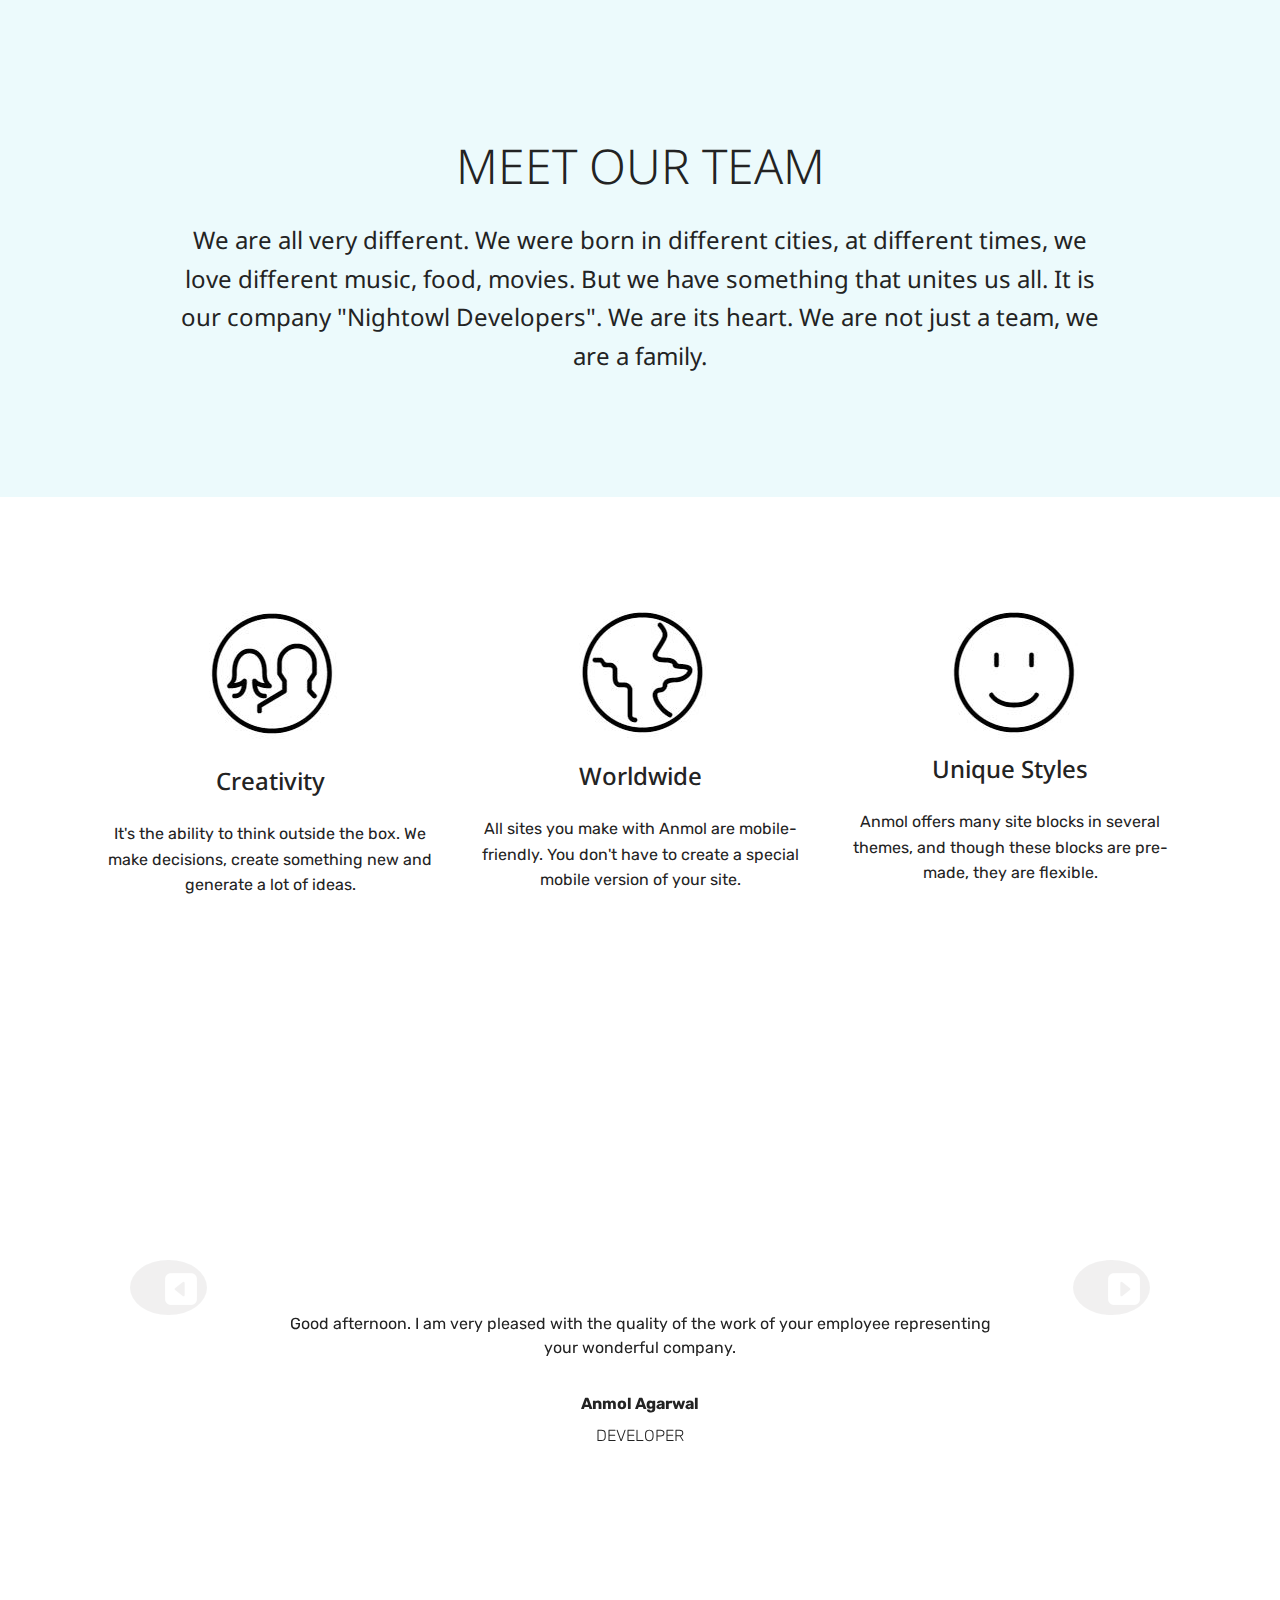
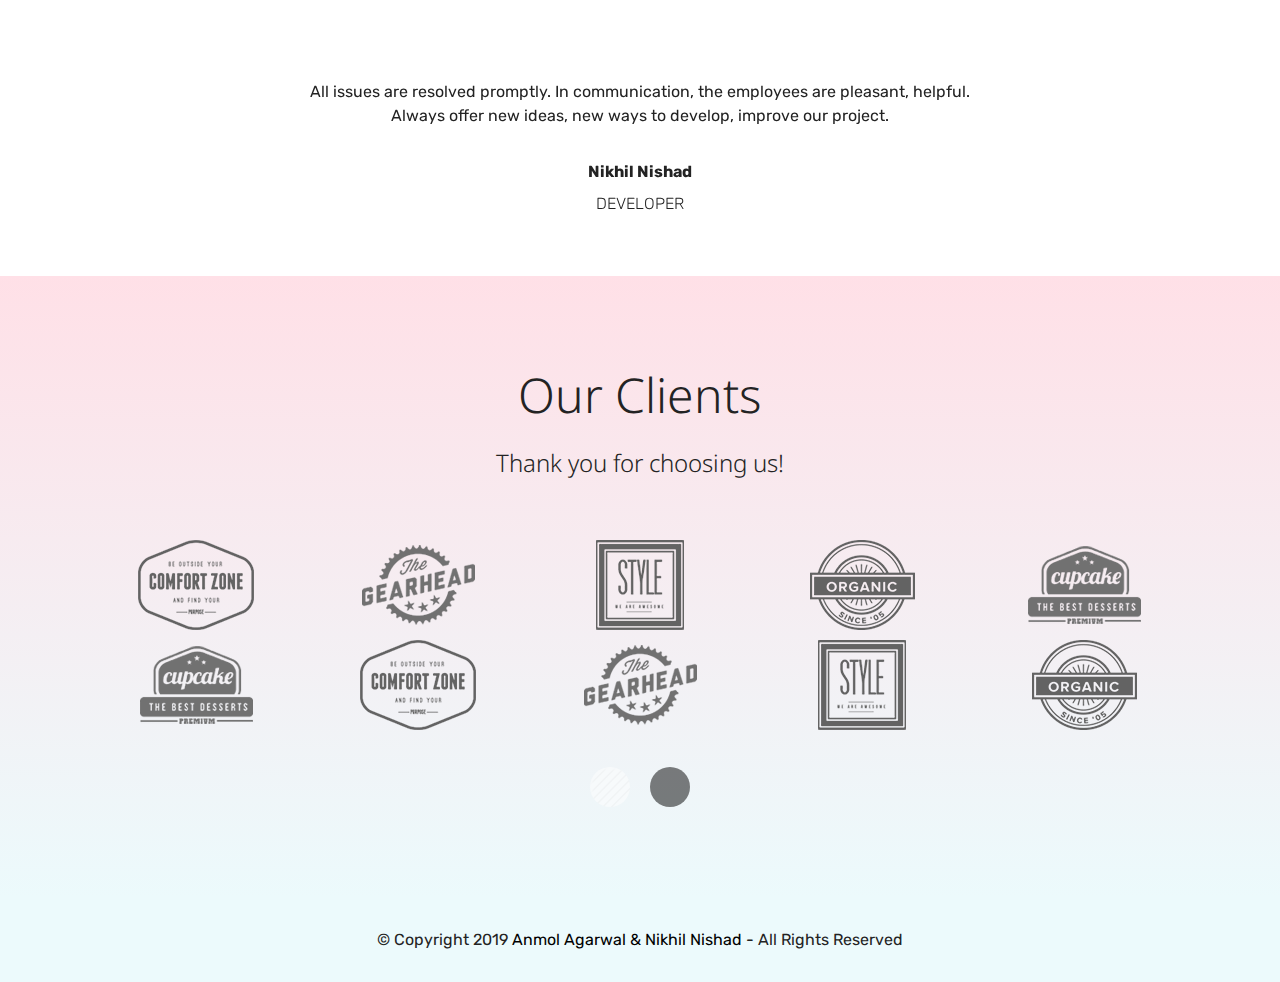
==== index.html @ d2568eeb "Rename Team.html to index.html" ====
<!DOCTYPE html>
<!-- saved from url=(0063)https://Anmol.com/bootstrap-template/about-us-page-template/ -->
<html class="desktop mbr-site-loaded gr__Anmol_com"><head><meta http-equiv="Content-Type" content="text/html; charset=UTF-8">
  <!-- Site made with Anmol Website Builder v4.3.5, https://Anmol.com -->
  
  <meta http-equiv="X-UA-Compatible" content="IE=edge">
  <meta name="generator" content="Anmol v4.3.5, Anmol.com">
  <meta name="viewport" content="width=device-width, initial-scale=1">
  <link rel="shortcut icon" href="https://mobirise.com/bootstrap-template/about-us-page-template/assets/images/logo2.png" type="image/x-icon">
  <meta name="description" content="Latest Bootstrap HTML5 About Us Page Template - Free Download">
  <title>About Us</title>
  <link rel="stylesheet" href="https://fineanmol.github.io/AboutDeveloper/Team/mobirise-icons.css">
  <link rel="stylesheet" href="https://fineanmol.github.io/AboutDeveloper/Team/tether.min.css">
  <link rel="stylesheet" href="https://fineanmol.github.io/AboutDeveloper/Team/bootstrap.min.css">
  <link rel="stylesheet" href="https://fineanmol.github.io/AboutDeveloper/Team/bootstrap-grid.min.css">
  <link rel="stylesheet" href="https://fineanmol.github.io/AboutDeveloper/Team/bootstrap-reboot.min.css">
  <link rel="stylesheet" href="https://fineanmol.github.io/AboutDeveloper/Team/style.css">
  <link rel="stylesheet" href="https://fineanmol.github.io/AboutDeveloper/Team/style(1).css">
  <link rel="stylesheet" href="https://fineanmol.github.io/AboutDeveloper/Team/mbr-additional.css" type="text/css">
  
  
  
</head>
<body data-gr-c-s-loaded="true"><section id="top-1" class="engine"> Anmol v4.3.5</section>




<section class="header1 cid-qyvisAZ1Bw" id="header1-7" data-rv-view="758">

    

    

    <div class="container">
        <div class="row justify-content-md-center">
            <div class="mbr-white col-md-10">
                
                <h3 class="mbr-section-subtitle align-center mbr-light pb-3 mbr-fonts-style display-2">MEET OUR TEAM</h3>
                <p class="mbr-text align-center pb-3 mbr-fonts-style display-5">
                    We are all very different. We were born in different cities, at different times, we love different music, food, movies. But we have something that unites us all. It is our company "Nightowl Developers". We are its heart. We are not just a team, we are a family.
                </p>
               
            </div>
        </div>
    </div>

</section>



<section class="features1 cid-qyvcAqZyNq" id="features1-1" data-rv-view="764">
    
    

    
    <div class="container">
        <div class="media-container-row">

            <div class="card p-3 col-12 col-md-6 col-lg-4">
               <!-- <div class="card-img pb-3">
                    
                    <span class="mbr-iconfont mbri-users" style="color: rgb(0, 0, 0);" media-simple="true"></span>
                </div>-->
                <div class="card-box"><center>
                    <img src="https://fineanmol.github.io/AboutDeveloper/Team/creativity.JPG" ></center>
                    <h4 class="card-title py-3 mbr-fonts-style display-5">
                        Creativity</h4>
                    <p class="mbr-text mbr-fonts-style display-7">
                        It's the ability to think outside the box. We make decisions, create something new and generate a lot of ideas.
                    </p>
                </div>
            </div>

            <div class="card p-3 col-12 col-md-6 col-lg-4">
                <!--<div class="card-img pb-3">
                    <span class="mbr-iconfont mbri-globe" style="color: rgb(0, 0, 0);" media-simple="true"></span>
                </div>-->
                <div class="card-box">
                     <img src="https://fineanmol.github.io/AboutDeveloper/Team/worldwide.JPG"  style="margin-left: 20%"></center>
                    <h4 class="card-title py-3 mbr-fonts-style display-5">
                        Worldwide</h4>
                    <p class="mbr-text mbr-fonts-style display-7">
                        All sites you make with Anmol are mobile-friendly. You don't have to create a special mobile version of your site.
                    </p>
                </div>
            </div>

            <div class="card p-3 col-12 col-md-6 col-lg-4">
                <!--<div class="card-img pb-3">
                    <span class="mbr-iconfont mbri-smile-face" style="color: rgb(0, 0, 0);" media-simple="true"></span>
                </div>-->
                <div class="card-box">
                     <img src="https://fineanmol.github.io/AboutDeveloper/Team/unique.JPG" style="margin-left: 25%;margin-right: 50%"></center>
                    <h4 class="card-title py-3 mbr-fonts-style display-5">
                        Unique Styles
                    </h4>
                    <p class="mbr-text mbr-fonts-style display-7">
                        Anmol offers many site blocks in several themes, and though these blocks are pre-made, they are flexible.
                    </p>
                </div>
            </div>

            

        </div>

    </div>

</section>

<section class="carousel slide testimonials-slider cid-qyvf5AQs7c" id="testimonials-slider1-3" data-rv-view="767">
    
    

    

    <div class="container text-center">
        

        <div class="carousel slide" data-ride="carousel" role="listbox" id="testimonials-slider1-3-carousel">
            <div class="carousel-inner">
                
                
            <div class="carousel-item">
                    <div class="user col-md-8">
                        <div class="user_image">
                            <img src="https://avatars0.githubusercontent.com/u/24794539?s=460&v=4" alt="" title="" media-simple="true">
                        </div>
                        <div class="user_text pb-3">
                            <p class="mbr-fonts-style display-7">
                                Good afternoon. I am very pleased with the quality of the work of your employee representing your wonderful company.
                            </p>
                        </div>
                        <div class="user_name mbr-bold pb-2 mbr-fonts-style display-7">
                            Anmol Agarwal
                        </div>
                        <div class="user_desk mbr-light mbr-fonts-style display-7">
                            DEVELOPER
                        </div>
                    </div>
                </div><div class="carousel-item active">
                    <div class="user col-md-8">
                        <div class="user_image">
                            <img src="https://avatars3.githubusercontent.com/u/30749859?s=460&v=4" alt="" title="" media-simple="true">
                        </div>
                        <div class="user_text pb-3">
                            <p class="mbr-fonts-style display-7">
                                All issues are resolved promptly. In communication, the employees are pleasant, helpful. Always offer new ideas, new ways to develop, improve our project.
                            </p>
                        </div>
                        <div class="user_name mbr-bold pb-2 mbr-fonts-style display-7">
                            Nikhil Nishad
                        </div>
                        <div class="user_desk mbr-light mbr-fonts-style display-7">
                            DEVELOPER
                        </div>
                    </div>
                </div></div>

            <div class="carousel-controls">
                <a class="carousel-control-prev" role="button" data-slide="prev" href="#testimonials-slider1-3-carousel">
                    
                  <span aria-hidden="true" class="mbri-arrow-prev mbr-iconfont"><img src="https://fineanmol.github.io/AboutDeveloper/Team/previous-32.png"></span>
                  <span class="sr-only">Previous</span>
                </a>
                
                <a class="carousel-control-next" role="button" data-slide="next" href="#testimonials-slider1-3-carousel">
                    
                  <span aria-hidden="true" class="mbri-arrow-next mbr-iconfont"><img src="https://fineanmol.github.io/AboutDeveloper/Team/next-32.png"></span>
                   
                  <span class="sr-only">Next</span>
                </a>
            </div>
        </div>
    </div>
</section>

<section class="clients cid-qyvf5b5WEt" id="clients-2" data-rv-view="777">
      

    
        <div class="container mb-5">
            <div class="media-container-row">
                <div class="col-12 align-center">
                    <h2 class="mbr-section-title pb-3 mbr-fonts-style display-2">
                        Our Clients
                    </h2>
                    <h3 class="mbr-section-subtitle mbr-light mbr-fonts-style display-5">Thank you for choosing us!</h3>
                </div>
            </div>
        </div>

    <div class="container">
        <div class="carousel slide" data-ride="carousel" role="listbox" id="clients-2-carousel">
            <div class="carousel-inner slides5" data-visible="5">
                
                
                
                
                
            <div class="carousel-item">
                    <div class="media-container-row">
                        <div class="col-md-12 col-lg-15">
                            <div class="wrap-img ">
                                <img src="https://fineanmol.github.io/AboutDeveloper/Team/1.png" class="img-responsive clients-img" media-simple="true">
                            </div>
                        </div>
                    <div class="col-md-12 col-lg-15 cloneditem-1 clonedCol" data-cloned-index="1">
                            <div class="wrap-img ">
                                <img src="https://fineanmol.github.io/AboutDeveloper/Team/2.png" class="img-responsive clients-img" media-simple="true">
                            </div>
                        </div><div class="col-md-12 col-lg-15 cloneditem-2 clonedCol" data-cloned-index="2">
                            <div class="wrap-img ">
                                <img src="https://fineanmol.github.io/AboutDeveloper/Team/3.png" class="img-responsive clients-img" media-simple="true">
                            </div>
                        </div><div class="col-md-12 col-lg-15 cloneditem-3 clonedCol" data-cloned-index="3">
                            <div class="wrap-img ">
                                <img src="https://fineanmol.github.io/AboutDeveloper/Team/4.png" class="img-responsive clients-img" media-simple="true">
                            </div>
                        </div><div class="col-md-12 col-lg-15 cloneditem-4 clonedCol" data-cloned-index="4">
                            <div class="wrap-img ">
                                <img src="https://fineanmol.github.io/AboutDeveloper/Team/5.png" class="img-responsive clients-img" media-simple="true">
                            </div>
                        </div></div>
                </div><div class="carousel-item">
                    <div class="media-container-row">
                        <div class="col-md-12 col-lg-15">
                            <div class="wrap-img ">
                                <img src="https://fineanmol.github.io/AboutDeveloper/Team/2.png" class="img-responsive clients-img" media-simple="true">
                            </div>
                        </div>
                    <div class="col-md-12 col-lg-15 cloneditem-1 clonedCol" data-cloned-index="2">
                            <div class="wrap-img ">
                                <img src="https://fineanmol.github.io/AboutDeveloper/Team/3.png" class="img-responsive clients-img" media-simple="true">
                            </div>
                        </div><div class="col-md-12 col-lg-15 cloneditem-2 clonedCol" data-cloned-index="3">
                            <div class="wrap-img ">
                                <img src="https://fineanmol.github.io/AboutDeveloper/Team/4.png" class="img-responsive clients-img" media-simple="true">
                            </div>
                        </div><div class="col-md-12 col-lg-15 cloneditem-3 clonedCol" data-cloned-index="4">
                            <div class="wrap-img ">
                                <img src="https://fineanmol.github.io/AboutDeveloper/Team/5.png" class="img-responsive clients-img" media-simple="true">
                            </div>
                        </div><div class="col-md-12 col-lg-15 cloneditem-4 clonedCol" data-cloned-index="0">
                            <div class="wrap-img ">
                                <img src="https://fineanmol.github.io/AboutDeveloper/Team/1.png" class="img-responsive clients-img" media-simple="true">
                            </div>
                        </div></div>
                </div><div class="carousel-item">
                    <div class="media-container-row">
                        <div class="col-md-12 col-lg-15">
                            <div class="wrap-img ">
                                <img src="https://fineanmol.github.io/AboutDeveloper/Team/3.png" class="img-responsive clients-img" media-simple="true">
                            </div>
                        </div>
                    <div class="col-md-12 col-lg-15 cloneditem-1 clonedCol" data-cloned-index="3">
                            <div class="wrap-img ">
                                <img src="https://fineanmol.github.io/AboutDeveloper/Team/4.png" class="img-responsive clients-img" media-simple="true">
                            </div>
                        </div><div class="col-md-12 col-lg-15 cloneditem-2 clonedCol" data-cloned-index="4">
                            <div class="wrap-img ">
                                <img src="https://fineanmol.github.io/AboutDeveloper/Team/5.png" class="img-responsive clients-img" media-simple="true">
                            </div>
                        </div><div class="col-md-12 col-lg-15 cloneditem-3 clonedCol" data-cloned-index="0">
                            <div class="wrap-img ">
                                <img src="https://fineanmol.github.io/AboutDeveloper/Team/1.png" class="img-responsive clients-img" media-simple="true">
                            </div>
                        </div><div class="col-md-12 col-lg-15 cloneditem-4 clonedCol" data-cloned-index="1">
                            <div class="wrap-img ">
                                <img src="https://fineanmol.github.io/AboutDeveloper/Team/2.png" class="img-responsive clients-img" media-simple="true">
                            </div>
                        </div></div>
                </div><div class="carousel-item">
                    <div class="media-container-row">
                        <div class="col-md-12 col-lg-15">
                            <div class="wrap-img ">
                                <img src="https://fineanmol.github.io/AboutDeveloper/Team/4.png" class="img-responsive clients-img" media-simple="true">
                            </div>
                        </div>
                    <div class="col-md-12 col-lg-15 cloneditem-1 clonedCol" data-cloned-index="4">
                            <div class="wrap-img ">
                                <img src="https://fineanmol.github.io/AboutDeveloper/Team/5.png" class="img-responsive clients-img" media-simple="true">
                            </div>
                        </div><div class="col-md-12 col-lg-15 cloneditem-2 clonedCol" data-cloned-index="0">
                            <div class="wrap-img ">
                                <img src="https://fineanmol.github.io/AboutDeveloper/Team/1.png" class="img-responsive clients-img" media-simple="true">
                            </div>
                        </div><div class="col-md-12 col-lg-15 cloneditem-3 clonedCol" data-cloned-index="1">
                            <div class="wrap-img ">
                                <img src="https://fineanmol.github.io/AboutDeveloper/Team/2.png" class="img-responsive clients-img" media-simple="true">
                            </div>
                        </div><div class="col-md-12 col-lg-15 cloneditem-4 clonedCol" data-cloned-index="2">
                            <div class="wrap-img ">
                                <img src="https://fineanmol.github.io/AboutDeveloper/Team/3.png" class="img-responsive clients-img" media-simple="true">
                            </div>
                        </div></div>
                </div><div class="carousel-item active">
                    <div class="media-container-row">
                        <div class="col-md-12 col-lg-15">
                            <div class="wrap-img ">
                                <img src="https://fineanmol.github.io/AboutDeveloper/Team/5.png" class="img-responsive clients-img" media-simple="true">
                            </div>
                        </div>
                    <div class="col-md-12 col-lg-15 cloneditem-1 clonedCol" data-cloned-index="0">
                            <div class="wrap-img ">
                                <img src="https://fineanmol.github.io/AboutDeveloper/Team/1.png" class="img-responsive clients-img" media-simple="true">
                            </div>
                        </div><div class="col-md-12 col-lg-15 cloneditem-2 clonedCol" data-cloned-index="1">
                            <div class="wrap-img ">
                                <img src="https://fineanmol.github.io/AboutDeveloper/Team/2.png" class="img-responsive clients-img" media-simple="true">
                            </div>
                        </div><div class="col-md-12 col-lg-15 cloneditem-3 clonedCol" data-cloned-index="2">
                            <div class="wrap-img ">
                                <img src="https://fineanmol.github.io/AboutDeveloper/Team/3.png" class="img-responsive clients-img" media-simple="true">
                            </div>
                        </div><div class="col-md-12 col-lg-15 cloneditem-4 clonedCol" data-cloned-index="3">
                            <div class="wrap-img ">
                                <img src="https://fineanmol.github.io/AboutDeveloper/Team/4.png" class="img-responsive clients-img" media-simple="true">
                            </div>
                        </div></div>
                </div></div>
            <div class="carousel-controls">
                <a data-app-prevent-settings="" class="carousel-control carousel-control-prev" role="button" data-slide="prev" href="https://Anmol.com/bootstrap-template/about-us-page-template/#clients-2-carousel">
                    <span aria-hidden="true" class="mbri-left mbr-iconfont"></span>
                    <span class="sr-only">Previous</span>
                </a>
                <a data-app-prevent-settings="" class="carousel-control carousel-control-next" role="button" data-slide="next" href="https://Anmol.com/bootstrap-template/about-us-page-template/#clients-2-carousel">
                    <span aria-hidden="true" class="mbri-right mbr-iconfont"></span>
                    <span class="sr-only">Next</span>
                </a>
            </div>
        </div>
    </div>
</section>


<section once="" class="cid-qyvfbdUvMJ" id="footer6-5" data-rv-view="794">

    

    

    <div class="container">
        <div class="media-container-row align-center mbr-white">
            <div class="col-12">
                <p class="mbr-text mb-0 mbr-fonts-style display-7">
                    © Copyright 2019 <a href="https://fineanmol.github.io/" class="text-black">Anmol Agarwal & Nikhil Nishad</a> - All Rights Reserved
                </p>
            </div>
        </div>
    </div>
</section>
  <script src="https://fineanmol.github.io/AboutDeveloper/Team/jquery.min.js.download"></script>
  <script src="https://fineanmol.github.io/AboutDeveloper/Team/popper.min.js.download"></script>
  <script src="https://fineanmol.github.io/AboutDeveloper/Team/tether.min.js.download"></script>
  <script src="https://fineanmol.github.io/AboutDeveloper/Team/bootstrap.min.js.download"></script>
  <script src="https://fineanmol.github.io/AboutDeveloper/Team/script.min.js.download"></script>
  <script src="https://fineanmol.github.io/AboutDeveloper/Team/jquery.touch-swipe.min.js.download"></script>
  <script src="https://fineanmol.github.io/AboutDeveloper/Team/bootstrap-carousel-swipe.js.download"></script>
  <script src="https://fineanmol.github.io/AboutDeveloper/Team/smooth-scroll.js.download"></script>
  <script src="https://fineanmol.github.io/AboutDeveloper/Team/script.js.download"></script>
  <script src="https://fineanmol.github.io/AboutDeveloper/Team/formoid.min.js.download"></script>
  
  


</body></html>
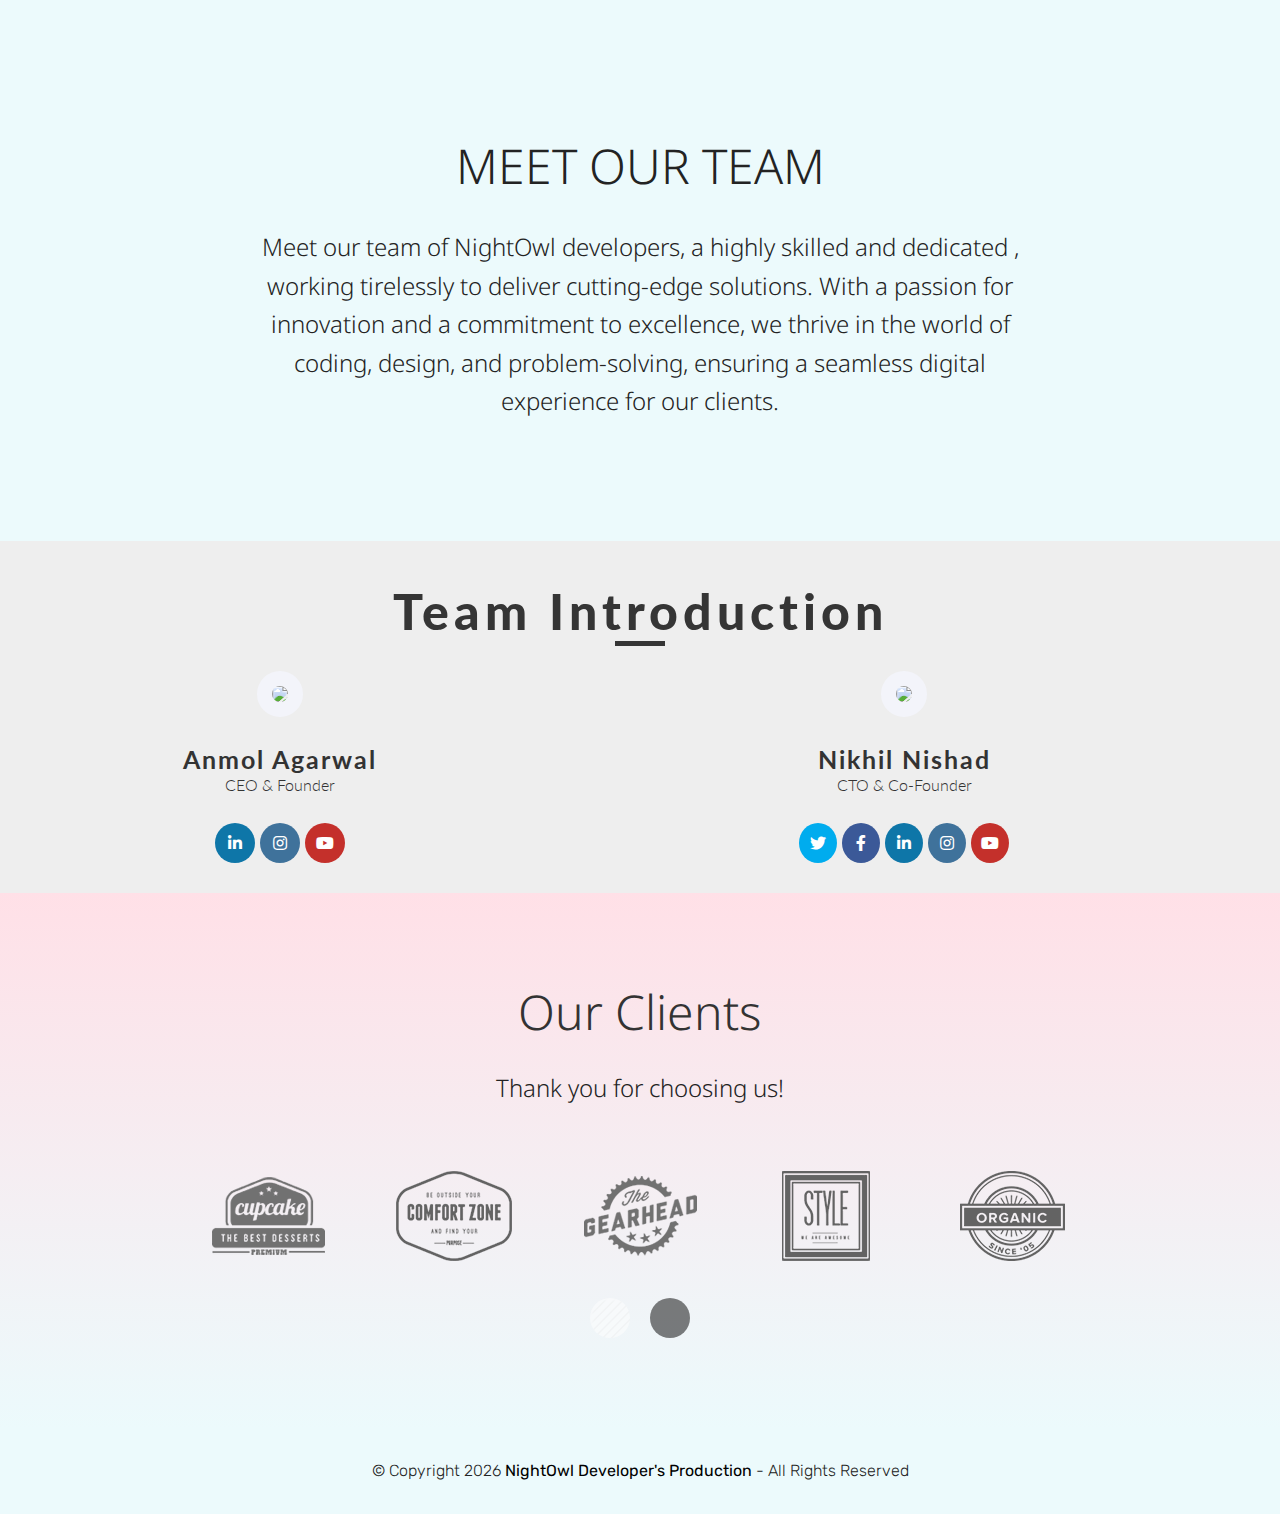
==== commit e96d9856: "Design Updated" ====
--- a/index.html
+++ b/index.html
@@ -9,14 +9,25 @@
   <link rel="shortcut icon" href="https://mobirise.com/bootstrap-template/about-us-page-template/assets/images/logo2.png" type="image/x-icon">
   <meta name="description" content="Latest Bootstrap HTML5 About Us Page Template - Free Download">
   <title>About Us</title>
-  <link rel="stylesheet" href="https://fineanmol.github.io/AboutDeveloper/Team/mobirise-icons.css">
-  <link rel="stylesheet" href="https://fineanmol.github.io/AboutDeveloper/Team/tether.min.css">
-  <link rel="stylesheet" href="https://fineanmol.github.io/AboutDeveloper/Team/bootstrap.min.css">
-  <link rel="stylesheet" href="https://fineanmol.github.io/AboutDeveloper/Team/bootstrap-grid.min.css">
-  <link rel="stylesheet" href="https://fineanmol.github.io/AboutDeveloper/Team/bootstrap-reboot.min.css">
-  <link rel="stylesheet" href="https://fineanmol.github.io/AboutDeveloper/Team/style.css">
-  <link rel="stylesheet" href="https://fineanmol.github.io/AboutDeveloper/Team/style(1).css">
-  <link rel="stylesheet" href="https://fineanmol.github.io/AboutDeveloper/Team/mbr-additional.css" type="text/css">
+  <link rel="stylesheet" href="./Team/mobirise-icons.css">
+  <link rel="stylesheet" href="./Team/tether.min.css">
+  <link rel="stylesheet" href="./Team/bootstrap.min.css">
+  <link rel="stylesheet" href="./Team/bootstrap-grid.min.css">
+  <link rel="stylesheet" href="./Team/bootstrap-reboot.min.css">
+  <link rel="stylesheet" href="./Team/style.css">
+  <link rel="stylesheet" href="./Team/style(1).css">
+  <link rel="stylesheet" href="./Team/mbr-additional.css" type="text/css">
+   <!-- Favicon -->
+   <link href="img/favicon.ico" rel="icon">
+
+   <!-- Google Fonts -->
+   <link href="https://fonts.googleapis.com/css?family=Lato:300,400,700,900&display=swap" rel="stylesheet">
+   
+   <!-- Font Awesome -->
+   <link href="https://cdnjs.cloudflare.com/ajax/libs/font-awesome/5.10.0/css/all.min.css" rel="stylesheet">
+
+   <!-- Template Style sheet -->
+   <link href="css/style.css" rel="stylesheet">
   
   
   
@@ -38,8 +49,7 @@
                 
                 <h3 class="mbr-section-subtitle align-center mbr-light pb-3 mbr-fonts-style display-2">MEET OUR TEAM</h3>
                 <p class="mbr-text align-center pb-3 mbr-fonts-style display-5">
-                    We are all very different. We were born in different cities, at different times, we love different music, food, movies. But we have something that unites us all. It is our company "Nightowl Developers". We are its heart. We are not just a team, we are a family.
-                </p>
+                Meet our team of NightOwl developers, a highly skilled and dedicated , working tirelessly to deliver cutting-edge solutions. With a passion for innovation and a commitment to excellence, we thrive in the world of coding, design, and problem-solving, ensuring a seamless digital experience for our clients.</p>
                
             </div>
         </div>
@@ -49,131 +59,161 @@
 
 
 
-<section class="features1 cid-qyvcAqZyNq" id="features1-1" data-rv-view="764">
-    
-    
-
-    
-    <div class="container">
-        <div class="media-container-row">
-
-            <div class="card p-3 col-12 col-md-6 col-lg-4">
-               <!-- <div class="card-img pb-3">
-                    
-                    <span class="mbr-iconfont mbri-users" style="color: rgb(0, 0, 0);" media-simple="true"></span>
-                </div>-->
-                <div class="card-box"><center>
-                    <img src="https://fineanmol.github.io/AboutDeveloper/Team/creativity.JPG" ></center>
-                    <h4 class="card-title py-3 mbr-fonts-style display-5">
-                        Creativity</h4>
-                    <p class="mbr-text mbr-fonts-style display-7">
-                        It's the ability to think outside the box. We make decisions, create something new and generate a lot of ideas.
-                    </p>
-                </div>
-            </div>
-
-            <div class="card p-3 col-12 col-md-6 col-lg-4">
-                <!--<div class="card-img pb-3">
-                    <span class="mbr-iconfont mbri-globe" style="color: rgb(0, 0, 0);" media-simple="true"></span>
-                </div>-->
-                <div class="card-box">
-                     <img src="https://fineanmol.github.io/AboutDeveloper/Team/worldwide.JPG"  style="margin-left: 20%"></center>
-                    <h4 class="card-title py-3 mbr-fonts-style display-5">
-                        Worldwide</h4>
-                    <p class="mbr-text mbr-fonts-style display-7">
-                        All sites you make with Anmol are mobile-friendly. You don't have to create a special mobile version of your site.
-                    </p>
-                </div>
-            </div>
-
-            <div class="card p-3 col-12 col-md-6 col-lg-4">
-                <!--<div class="card-img pb-3">
-                    <span class="mbr-iconfont mbri-smile-face" style="color: rgb(0, 0, 0);" media-simple="true"></span>
-                </div>-->
-                <div class="card-box">
-                     <img src="https://fineanmol.github.io/AboutDeveloper/Team/unique.JPG" style="margin-left: 25%;margin-right: 50%"></center>
-                    <h4 class="card-title py-3 mbr-fonts-style display-5">
-                        Unique Styles
-                    </h4>
-                    <p class="mbr-text mbr-fonts-style display-7">
-                        Anmol offers many site blocks in several themes, and though these blocks are pre-made, they are flexible.
-                    </p>
-                </div>
-            </div>
-
-            
-
-        </div>
-
-    </div>
-
-</section>
-
-<section class="carousel slide testimonials-slider cid-qyvf5AQs7c" id="testimonials-slider1-3" data-rv-view="767">
-    
-    
-
-    
-
-    <div class="container text-center">
-        
-
-        <div class="carousel slide" data-ride="carousel" role="listbox" id="testimonials-slider1-3-carousel">
-            <div class="carousel-inner">
-                
-                
-            <div class="carousel-item">
-                    <div class="user col-md-8">
-                        <div class="user_image">
-                            <img src="https://avatars0.githubusercontent.com/u/24794539?s=460&v=4" alt="" title="" media-simple="true">
-                        </div>
-                        <div class="user_text pb-3">
-                            <p class="mbr-fonts-style display-7">
-                                Good afternoon. I am very pleased with the quality of the work of your employee representing your wonderful company.
-                            </p>
-                        </div>
-                        <div class="user_name mbr-bold pb-2 mbr-fonts-style display-7">
-                            Anmol Agarwal
-                        </div>
-                        <div class="user_desk mbr-light mbr-fonts-style display-7">
-                            DEVELOPER
-                        </div>
-                    </div>
-                </div><div class="carousel-item active">
-                    <div class="user col-md-8">
-                        <div class="user_image">
-                            <img src="https://avatars3.githubusercontent.com/u/30749859?s=460&v=4" alt="" title="" media-simple="true">
-                        </div>
-                        <div class="user_text pb-3">
-                            <p class="mbr-fonts-style display-7">
-                                All issues are resolved promptly. In communication, the employees are pleasant, helpful. Always offer new ideas, new ways to develop, improve our project.
-                            </p>
-                        </div>
-                        <div class="user_name mbr-bold pb-2 mbr-fonts-style display-7">
-                            Nikhil Nishad
-                        </div>
-                        <div class="user_desk mbr-light mbr-fonts-style display-7">
-                            DEVELOPER
-                        </div>
-                    </div>
-                </div></div>
-
-            <div class="carousel-controls">
-                <a class="carousel-control-prev" role="button" data-slide="prev" href="#testimonials-slider1-3-carousel">
-                    
-                  <span aria-hidden="true" class="mbri-arrow-prev mbr-iconfont"><img src="https://fineanmol.github.io/AboutDeveloper/Team/previous-32.png"></span>
-                  <span class="sr-only">Previous</span>
-                </a>
-                
-                <a class="carousel-control-next" role="button" data-slide="next" href="#testimonials-slider1-3-carousel">
-                    
-                  <span aria-hidden="true" class="mbri-arrow-next mbr-iconfont"><img src="https://fineanmol.github.io/AboutDeveloper/Team/next-32.png"></span>
-                   
-                  <span class="sr-only">Next</span>
-                </a>
-            </div>
-        </div>
-    </div>
+
+<section  id="testimonials-slider1-3" data-rv-view="767">
+    
+    
+
+    
+     <!-- Team #4 Start -->
+     <!-- <div class="container">
+        <div class="section-title">
+            <h1>Team #4</h1>
+        </div>
+        <div class="row">
+            <div class="column">
+                <div class="team-4">
+                    <div class="team-content">
+                        <h2>Josh Dunn</h2>
+                        <h3>CEO &amp; Founder</h3>
+                    </div>
+                    <div class="team-img">
+                        <img src="img/team-1-1.jpg" alt="Team Image">
+                        <div class="team-content">
+                            <p>Some text goes here that describes about team member</p>
+                        </div>
+                    </div>
+                    <div class="team-content">
+                        <div class="team-social">
+                            <a class="social-tw" href=""><i class="fab fa-twitter"></i></a>
+                            <a class="social-fb" href=""><i class="fab fa-facebook-f"></i></a>
+                            <a class="social-li" href=""><i class="fab fa-linkedin-in"></i></a>
+                            <a class="social-in" href=""><i class="fab fa-instagram"></i></a>
+                            <a class="social-yt" href=""><i class="fab fa-youtube"></i></a>
+                        </div>
+                    </div>
+                </div>
+            </div>
+            <div class="column">
+                <div class="team-4">
+                    <div class="team-content">
+                        <h2>Mollie Ross</h2>
+                        <h3>Art Director</h3>
+                    </div>
+                    <div class="team-img">
+                        <img src="img/team-1-2.jpg" alt="Team Image">
+                        <div class="team-content">
+                            <p>Some text goes here that describes about team member</p>
+                        </div>
+                    </div>
+                    <div class="team-content">
+                        <div class="team-social">
+                            <a class="social-tw" href=""><i class="fab fa-twitter"></i></a>
+                            <a class="social-fb" href=""><i class="fab fa-facebook-f"></i></a>
+                            <a class="social-li" href=""><i class="fab fa-linkedin-in"></i></a>
+                            <a class="social-in" href=""><i class="fab fa-instagram"></i></a>
+                            <a class="social-yt" href=""><i class="fab fa-youtube"></i></a>
+                        </div>
+                    </div>
+                </div>
+            </div>
+            <div class="column">
+                <div class="team-4">
+                    <div class="team-content">
+                        <h2>Dylan Adams</h2>
+                        <h3>Developer</h3>
+                    </div>
+                    <div class="team-img">
+                        <img src="img/team-1-3.jpg" alt="Team Image">
+                        <div class="team-content">
+                            <p>Some text goes here that describes about team member</p>
+                        </div>
+                    </div>
+                    <div class="team-content">
+                        <div class="team-social">
+                            <a class="social-tw" href=""><i class="fab fa-twitter"></i></a>
+                            <a class="social-fb" href=""><i class="fab fa-facebook-f"></i></a>
+                            <a class="social-li" href=""><i class="fab fa-linkedin-in"></i></a>
+                            <a class="social-in" href=""><i class="fab fa-instagram"></i></a>
+                            <a class="social-yt" href=""><i class="fab fa-youtube"></i></a>
+                        </div>
+                    </div>
+                </div>
+            </div>
+            <div class="column">
+                <div class="team-4">
+                    <div class="team-content">
+                        <h2>Jennifer Page</h2>
+                        <h3>Designer</h3>
+                    </div>
+                    <div class="team-img">
+                        <img src="img/team-1-4.jpg" alt="Team Image">
+                        <div class="team-content">
+                            <p>Some text goes here that describes about team member</p>
+                        </div>
+                    </div>
+                    <div class="team-content">
+                        <div class="team-social">
+                            <a class="social-tw" href=""><i class="fab fa-twitter"></i></a>
+                            <a class="social-fb" href=""><i class="fab fa-facebook-f"></i></a>
+                            <a class="social-li" href=""><i class="fab fa-linkedin-in"></i></a>
+                            <a class="social-in" href=""><i class="fab fa-instagram"></i></a>
+                            <a class="social-yt" href=""><i class="fab fa-youtube"></i></a>
+                        </div>
+                    </div>
+                </div>
+            </div>
+        </div> 
+    </div> -->
+    <!-- Team #4 End -->
+    
+    
+    
+    <!-- Team #6 Start -->
+     <div class="container">
+        <div class="section-title">
+            <h1>Team Introduction</h1>
+        </div>
+        <div class="row">
+            <div class="column">
+                <div class="team-6">
+                    <div class="team-img">
+                        <img src="https://avatars.githubusercontent.com/u/24794539?v=4" alt="Anmol">
+                    </div>
+                    <div class="team-content">
+                        <h2>Anmol Agarwal</h2>
+                        <h3>CEO &amp; Founder</h3>
+                        <div class="team-social">
+                            <!-- <a class="social-tw" href=""><i class="fab fa-twitter"></i></a> -->
+                            <!-- <a class="social-fb" href=""><i class="fab fa-facebook-f"></i></a> -->
+                            <a class="social-li" href="https://www.linkedin.com/in/fineanmol/"><i class="fab fa-linkedin-in"></i></a>
+                            <a class="social-in" href="https://www.instagarm.com/fineanmol/"><i class="fab fa-instagram"></i></a>
+                            <a class="social-yt" href="https://www.youtube.com/channel/UCJ62WtOdm1X3m1pFDJMvFvw"><i class="fab fa-youtube"></i></a>
+                        </div>
+                    </div>
+                </div>
+            </div>
+            <div class="column">
+                <div class="team-6">
+                    <div class="team-img">
+                        <img src="https://avatars.githubusercontent.com/u/30749859?v=4" alt="Nikhil">
+                    </div>
+                    <div class="team-content">
+                        <h2>Nikhil Nishad</h2>
+                        <h3>CTO &amp; Co-Founder</h3>
+                        <div class="team-social">
+                            <a class="social-tw" href=""><i class="fab fa-twitter"></i></a>
+                            <a class="social-fb" href=""><i class="fab fa-facebook-f"></i></a>
+                            <a class="social-li" href=""><i class="fab fa-linkedin-in"></i></a>
+                            <a class="social-in" href=""><i class="fab fa-instagram"></i></a>
+                            <a class="social-yt" href=""><i class="fab fa-youtube"></i></a>
+                        </div>
+                    </div>
+                </div>
+            </div>
+        </div> 
+    </div> 
+    <!-- Team #6 End -->
 </section>
 
 <section class="clients cid-qyvf5b5WEt" id="clients-2" data-rv-view="777">
@@ -345,7 +385,7 @@
         <div class="media-container-row align-center mbr-white">
             <div class="col-12">
                 <p class="mbr-text mb-0 mbr-fonts-style display-7">
-                    © Copyright 2019 <a href="https://fineanmol.github.io/" class="text-black">Anmol Agarwal & Nikhil Nishad</a> - All Rights Reserved
+                    © Copyright <script>document.write( new Date().getFullYear() );</script> <a href="https://fineanmol.github.io/" class="text-black">NightOwl Developer's Production</a> - All Rights Reserved
                 </p>
             </div>
         </div>
@@ -362,7 +402,6 @@
   <script src="https://fineanmol.github.io/AboutDeveloper/Team/script.js.download"></script>
   <script src="https://fineanmol.github.io/AboutDeveloper/Team/formoid.min.js.download"></script>
   
-  
 
 
 </body></html>
--- a/Team/mobirise-icons.css
+++ b/Team/mobirise-icons.css
@@ -0,0 +1,476 @@
+@font-face {
+  font-family: 'MobiriseIcons';
+  src:  url('mobirise-icons.eot?spat4u');
+  src:  url('mobirise-icons.eot?spat4u#iefix') format('embedded-opentype'),
+    url('mobirise-icons.ttf?spat4u') format('truetype'),
+    url('mobirise-icons.woff?spat4u') format('woff'),
+    url('mobirise-icons.svg?spat4u#MobiriseIcons') format('svg');
+  font-weight: normal;
+  font-style: normal;
+}
+
+[class^="mbri-"], [class*=" mbri-"] {
+  /* use !important to prevent issues with browser extensions that change fonts */
+  font-family: MobiriseIcons !important;
+  speak: none;
+  font-style: normal;
+  font-weight: normal;
+  font-variant: normal;
+  text-transform: none;
+  line-height: 1;
+
+  /* Better Font Rendering =========== */
+  -webkit-font-smoothing: antialiased;
+  -moz-osx-font-smoothing: grayscale;
+}
+
+.mbri-add-submenu:before {
+  content: "\e900";
+}
+.mbri-alert:before {
+  content: "\e901";
+}
+.mbri-align-center:before {
+  content: "\e902";
+}
+.mbri-align-justify:before {
+  content: "\e903";
+}
+.mbri-align-left:before {
+  content: "\e904";
+}
+.mbri-align-right:before {
+  content: "\e905";
+}
+.mbri-android:before {
+  content: "\e906";
+}
+.mbri-apple:before {
+  content: "\e907";
+}
+.mbri-arrow-down:before {
+  content: "\e908";
+}
+.mbri-arrow-next:before {
+  content: "\e909";
+}
+.mbri-arrow-prev:before {
+  content: "\e90a";
+}
+.mbri-arrow-up:before {
+  content: "\e90b";
+}
+.mbri-bold:before {
+  content: "\e90c";
+}
+.mbri-bookmark:before {
+  content: "\e90d";
+}
+.mbri-bootstrap:before {
+  content: "\e90e";
+}
+.mbri-briefcase:before {
+  content: "\e90f";
+}
+.mbri-browse:before {
+  content: "\e910";
+}
+.mbri-bulleted-list:before {
+  content: "\e911";
+}
+.mbri-calendar:before {
+  content: "\e912";
+}
+.mbri-camera:before {
+  content: "\e913";
+}
+.mbri-cart-add:before {
+  content: "\e914";
+}
+.mbri-cart-full:before {
+  content: "\e915";
+}
+.mbri-cash:before {
+  content: "\e916";
+}
+.mbri-change-style:before {
+  content: "\e917";
+}
+.mbri-chat:before {
+  content: "\e918";
+}
+.mbri-clock:before {
+  content: "\e919";
+}
+.mbri-close:before {
+  content: "\e91a";
+}
+.mbri-cloud:before {
+  content: "\e91b";
+}
+.mbri-code:before {
+  content: "\e91c";
+}
+.mbri-contact-form:before {
+  content: "\e91d";
+}
+.mbri-credit-card:before {
+  content: "\e91e";
+}
+.mbri-cursor-click:before {
+  content: "\e91f";
+}
+.mbri-cust-feedback:before {
+  content: "\e920";
+}
+.mbri-database:before {
+  content: "\e921";
+}
+.mbri-delivery:before {
+  content: "\e922";
+}
+.mbri-desktop:before {
+  content: "\e923";
+}
+.mbri-devices:before {
+  content: "\e924";
+}
+.mbri-down:before {
+  content: "\e925";
+}
+.mbri-download:before {
+  content: "\e989";
+}
+.mbri-drag-n-drop:before {
+  content: "\e927";
+}
+.mbri-drag-n-drop2:before {
+  content: "\e928";
+}
+.mbri-edit:before {
+  content: "\e929";
+}
+.mbri-edit2:before {
+  content: "\e92a";
+}
+.mbri-error:before {
+  content: "\e92b";
+}
+.mbri-extension:before {
+  content: "\e92c";
+}
+.mbri-features:before {
+  content: "\e92d";
+}
+.mbri-file:before {
+  content: "\e92e";
+}
+.mbri-flag:before {
+  content: "\e92f";
+}
+.mbri-folder:before {
+  content: "\e930";
+}
+.mbri-gift:before {
+  content: "\e931";
+}
+.mbri-github:before {
+  content: "\e932";
+}
+.mbri-globe:before {
+  content: "\e933";
+}
+.mbri-globe-2:before {
+  content: "\e934";
+}
+.mbri-growing-chart:before {
+  content: "\e935";
+}
+.mbri-hearth:before {
+  content: "\e936";
+}
+.mbri-help:before {
+  content: "\e937";
+}
+.mbri-home:before {
+  content: "\e938";
+}
+.mbri-hot-cup:before {
+  content: "\e939";
+}
+.mbri-idea:before {
+  content: "\e93a";
+}
+.mbri-image-gallery:before {
+  content: "\e93b";
+}
+.mbri-image-slider:before {
+  content: "\e93c";
+}
+.mbri-info:before {
+  content: "\e93d";
+}
+.mbri-italic:before {
+  content: "\e93e";
+}
+.mbri-key:before {
+  content: "\e93f";
+}
+.mbri-laptop:before {
+  content: "\e940";
+}
+.mbri-layers:before {
+  content: "\e941";
+}
+.mbri-left-right:before {
+  content: "\e942";
+}
+.mbri-left:before {
+  content: "\e943";
+}
+.mbri-letter:before {
+  content: "\e944";
+}
+.mbri-like:before {
+  content: "\e945";
+}
+.mbri-link:before {
+  content: "\e946";
+}
+.mbri-lock:before {
+  content: "\e947";
+}
+.mbri-login:before {
+  content: "\e948";
+}
+.mbri-logout:before {
+  content: "\e949";
+}
+.mbri-magic-stick:before {
+  content: "\e94a";
+}
+.mbri-map-pin:before {
+  content: "\e94b";
+}
+.mbri-menu:before {
+  content: "\e94c";
+}
+.mbri-mobile:before {
+  content: "\e94d";
+}
+.mbri-mobile2:before {
+  content: "\e94e";
+}
+.mbri-mobirise:before {
+  content: "\e94f";
+}
+.mbri-more-horizontal:before {
+  content: "\e950";
+}
+.mbri-more-vertical:before {
+  content: "\e951";
+}
+.mbri-music:before {
+  content: "\e952";
+}
+.mbri-new-file:before {
+  content: "\e953";
+}
+.mbri-numbered-list:before {
+  content: "\e954";
+}
+.mbri-opened-folder:before {
+  content: "\e955";
+}
+.mbri-pages:before {
+  content: "\e956";
+}
+.mbri-paper-plane:before {
+  content: "\e957";
+}
+.mbri-paperclip:before {
+  content: "\e958";
+}
+.mbri-photo:before {
+  content: "\e959";
+}
+.mbri-photos:before {
+  content: "\e95a";
+}
+.mbri-pin:before {
+  content: "\e95b";
+}
+.mbri-play:before {
+  content: "\e95c";
+}
+.mbri-plus:before {
+  content: "\e95d";
+}
+.mbri-preview:before {
+  content: "\e95e";
+}
+.mbri-print:before {
+  content: "\e95f";
+}
+.mbri-protect:before {
+  content: "\e960";
+}
+.mbri-question:before {
+  content: "\e961";
+}
+.mbri-quote-left:before {
+  content: "\e962";
+}
+.mbri-quote-right:before {
+  content: "\e963";
+}
+.mbri-refresh:before {
+  content: "\e964";
+}
+.mbri-responsive:before {
+  content: "\e965";
+}
+.mbri-right:before {
+  content: "\e966";
+}
+.mbri-rocket:before {
+  content: "\e967";
+}
+.mbri-sad-face:before {
+  content: "\e968";
+}
+.mbri-sale:before {
+  content: "\e969";
+}
+.mbri-save:before {
+  content: "\e96a";
+}
+.mbri-search:before {
+  content: "\e96b";
+}
+.mbri-setting:before {
+  content: "\e96c";
+}
+.mbri-setting2:before {
+  content: "\e96d";
+}
+.mbri-setting3:before {
+  content: "\e96e";
+}
+.mbri-share:before {
+  content: "\e96f";
+}
+.mbri-shopping-bag:before {
+  content: "\e970";
+}
+.mbri-shopping-basket:before {
+  content: "\e971";
+}
+.mbri-shopping-cart:before {
+  content: "\e972";
+}
+.mbri-sites:before {
+  content: "\e973";
+}
+.mbri-smile-face:before {
+  content: "\e974";
+}
+.mbri-speed:before {
+  content: "\e975";
+}
+.mbri-star:before {
+  content: "\e976";
+}
+.mbri-success:before {
+  content: "\e977";
+}
+.mbri-sun:before {
+  content: "\e978";
+}
+.mbri-sun2:before {
+  content: "\e979";
+}
+.mbri-tablet:before {
+  content: "\e97a";
+}
+.mbri-tablet-vertical:before {
+  content: "\e97b";
+}
+.mbri-target:before {
+  content: "\e97c";
+}
+.mbri-timer:before {
+  content: "\e97d";
+}
+.mbri-to-ftp:before {
+  content: "\e97e";
+}
+.mbri-to-local-drive:before {
+  content: "\e97f";
+}
+.mbri-touch-swipe:before {
+  content: "\e980";
+}
+.mbri-touch:before {
+  content: "\e981";
+}
+.mbri-trash:before {
+  content: "\e982";
+}
+.mbri-underline:before {
+  content: "\e983";
+}
+.mbri-unlink:before {
+  content: "\e984";
+}
+.mbri-unlock:before {
+  content: "\e985";
+}
+.mbri-up-down:before {
+  content: "\e986";
+}
+.mbri-up:before {
+  content: "\e987";
+}
+.mbri-update:before {
+  content: "\e988";
+}
+.mbri-upload:before {
+ content: "\e926"; 
+}
+.mbri-user:before {
+  content: "\e98a";
+}
+.mbri-user2:before {
+  content: "\e98b";
+}
+.mbri-users:before {
+  content: "\e98c";
+}
+.mbri-video:before {
+  content: "\e98d";
+}
+.mbri-video-play:before {
+  content: "\e98e";
+}
+.mbri-watch:before {
+  content: "\e98f";
+}
+.mbri-website-theme:before {
+  content: "\e990";
+}
+.mbri-wifi:before {
+  content: "\e991";
+}
+.mbri-windows:before {
+  content: "\e992";
+}
+.mbri-zoom-out:before {
+  content: "\e993";
+}
+.mbri-redo:before {
+  content: "\e994";
+}
+.mbri-undo:before {
+  content: "\e995";
+}
--- a/Team/style.css
+++ b/Team/style.css
@@ -0,0 +1,723 @@
+.navbar-dropdown {
+  left: 0;
+  padding: 0;
+  position: absolute;
+  right: 0;
+  top: 0;
+  transition: all 0.45s ease;
+  z-index: 1030;
+  background: #282828;
+}
+.navbar-dropdown .navbar-logo {
+  margin-right: 0.8rem;
+  transition: margin 0.3s ease-in-out;
+  vertical-align: middle;
+}
+.navbar-dropdown .navbar-logo img {
+  height: 3.125rem;
+  transition: all 0.3s ease-in-out;
+}
+.navbar-dropdown .navbar-logo.mbr-iconfont {
+  font-size: 3.125rem;
+  line-height: 3.125rem;
+}
+.navbar-dropdown .navbar-caption {
+  font-weight: 700;
+  white-space: normal;
+  vertical-align: -4px;
+  line-height: 3.125rem !important;
+}
+.navbar-dropdown .navbar-caption,
+.navbar-dropdown .navbar-caption:hover {
+  color: inherit;
+  text-decoration: none;
+}
+.navbar-dropdown .mbr-iconfont + .navbar-caption {
+  vertical-align: -1px;
+}
+.navbar-dropdown.navbar-fixed-top {
+  position: fixed;
+}
+.navbar-dropdown .navbar-brand span {
+  vertical-align: -4px;
+}
+.navbar-dropdown.bg-color.transparent {
+  background: none;
+}
+.navbar-dropdown.navbar-short .navbar-brand {
+  padding: 0.625rem 0;
+}
+.navbar-dropdown.navbar-short .navbar-brand span {
+  vertical-align: -1px;
+}
+.navbar-dropdown.navbar-short .navbar-caption {
+  line-height: 2.375rem !important;
+  vertical-align: -2px;
+}
+.navbar-dropdown.navbar-short .navbar-logo {
+  margin-right: 0.5rem;
+}
+.navbar-dropdown.navbar-short .navbar-logo img {
+  height: 2.375rem;
+}
+.navbar-dropdown.navbar-short .navbar-logo.mbr-iconfont {
+  font-size: 2.375rem;
+  line-height: 2.375rem;
+}
+.navbar-dropdown.navbar-short .mbr-table-cell {
+  height: 3.625rem;
+}
+.navbar-dropdown .navbar-close {
+  left: 0.6875rem;
+  position: fixed;
+  top: 0.75rem;
+  z-index: 1000;
+}
+.navbar-dropdown .hamburger-icon {
+  content: "";
+  display: inline-block;
+  vertical-align: middle;
+  width: 16px;
+  -webkit-box-shadow: 0 -6px 0 1px #282828, 0 0 0 1px #282828,
+    0 6px 0 1px #282828;
+  -moz-box-shadow: 0 -6px 0 1px #282828, 0 0 0 1px #282828, 0 6px 0 1px #282828;
+  box-shadow: 0 -6px 0 1px #282828, 0 0 0 1px #282828, 0 6px 0 1px #282828;
+}
+
+.dropdown-menu .dropdown-toggle[data-toggle="dropdown-submenu"]::after {
+  border-bottom: 0.35em solid transparent;
+  border-left: 0.35em solid;
+  border-right: 0;
+  border-top: 0.35em solid transparent;
+  margin-left: 0.3rem;
+}
+
+.dropdown-menu .dropdown-item:focus {
+  outline: 0;
+}
+
+.nav-dropdown {
+  font-size: 0.75rem;
+  font-weight: 500;
+  height: auto !important;
+}
+.nav-dropdown .nav-btn {
+  padding-left: 1rem;
+}
+.nav-dropdown .link {
+  margin: 0.667em 1.667em;
+  font-weight: 500;
+  padding: 0;
+  transition: color 0.2s ease-in-out;
+}
+.nav-dropdown .link.dropdown-toggle {
+  margin-right: 2.583em;
+}
+.nav-dropdown .link.dropdown-toggle::after {
+  margin-left: 0.25rem;
+  border-top: 0.35em solid;
+  border-right: 0.35em solid transparent;
+  border-left: 0.35em solid transparent;
+  border-bottom: 0;
+}
+.nav-dropdown .link.dropdown-toggle[aria-expanded="true"] {
+  margin: 0;
+  padding: 0.667em 3.263em 0.667em 1.667em;
+}
+.nav-dropdown .link::after,
+.nav-dropdown .dropdown-item::after {
+  color: inherit;
+}
+.nav-dropdown .btn {
+  font-size: 0.75rem;
+  font-weight: 700;
+  letter-spacing: 0;
+  margin-bottom: 0;
+  padding-left: 1.25rem;
+  padding-right: 1.25rem;
+}
+.nav-dropdown .dropdown-menu {
+  border-radius: 0;
+  border: 0;
+  left: 0;
+  margin: 0;
+  padding-bottom: 1.25rem;
+  padding-top: 1.25rem;
+  position: relative;
+}
+.nav-dropdown .dropdown-submenu {
+  margin-left: 0.125rem;
+  top: 0;
+}
+.nav-dropdown .dropdown-item {
+  font-weight: 500;
+  line-height: 2;
+  padding: 0.3846em 4.615em 0.3846em 1.5385em;
+  position: relative;
+  transition: color 0.2s ease-in-out, background-color 0.2s ease-in-out;
+}
+.nav-dropdown .dropdown-item::after {
+  margin-top: -0.3077em;
+  position: absolute;
+  right: 1.1538em;
+  top: 50%;
+}
+.nav-dropdown .dropdown-item:focus,
+.nav-dropdown .dropdown-item:hover {
+  background: none;
+}
+
+@media (max-width: 767px) {
+  .nav-dropdown.navbar-toggleable-sm {
+    bottom: 0;
+    display: none;
+    left: 0;
+    overflow-x: hidden;
+    position: fixed;
+    top: 0;
+    transform: translateX(-100%);
+    -ms-transform: translateX(-100%);
+    -webkit-transform: translateX(-100%);
+    width: 18.75rem;
+    z-index: 999;
+  }
+}
+.nav-dropdown.navbar-toggleable-xl {
+  bottom: 0;
+  display: none;
+  left: 0;
+  overflow-x: hidden;
+  position: fixed;
+  top: 0;
+  transform: translateX(-100%);
+  -ms-transform: translateX(-100%);
+  -webkit-transform: translateX(-100%);
+  width: 18.75rem;
+  z-index: 999;
+}
+
+.nav-dropdown-sm {
+  display: block !important;
+  overflow-x: hidden;
+  overflow: auto;
+  padding-top: 3.875rem;
+}
+.nav-dropdown-sm::after {
+  content: "";
+  display: block;
+  height: 3rem;
+  width: 100%;
+}
+.nav-dropdown-sm.collapse.in ~ .navbar-close {
+  display: block !important;
+}
+.nav-dropdown-sm.collapsing,
+.nav-dropdown-sm.collapse.in {
+  transform: translateX(0);
+  -ms-transform: translateX(0);
+  -webkit-transform: translateX(0);
+  transition: all 0.25s ease-out;
+  -webkit-transition: all 0.25s ease-out;
+  background: #282828;
+}
+.nav-dropdown-sm.collapsing[aria-expanded="false"] {
+  transform: translateX(-100%);
+  -ms-transform: translateX(-100%);
+  -webkit-transform: translateX(-100%);
+}
+.nav-dropdown-sm .nav-item {
+  display: block;
+  margin-left: 0 !important;
+  padding-left: 0;
+}
+.nav-dropdown-sm .link,
+.nav-dropdown-sm .dropdown-item {
+  border-top: 1px dotted rgba(255, 255, 255, 0.1);
+  font-size: 0.8125rem;
+  line-height: 1.6;
+  margin: 0 !important;
+  padding: 0.875rem 2.4rem 0.875rem 1.5625rem !important;
+  position: relative;
+  white-space: normal;
+}
+.nav-dropdown-sm .link:focus,
+.nav-dropdown-sm .link:hover,
+.nav-dropdown-sm .dropdown-item:focus,
+.nav-dropdown-sm .dropdown-item:hover {
+  background: rgba(0, 0, 0, 0.2) !important;
+  color: #c0a375;
+}
+.nav-dropdown-sm .nav-btn {
+  position: relative;
+  padding: 1.5625rem 1.5625rem 0 1.5625rem;
+}
+.nav-dropdown-sm .nav-btn::before {
+  border-top: 1px dotted rgba(255, 255, 255, 0.1);
+  content: "";
+  left: 0;
+  position: absolute;
+  top: 0;
+  width: 100%;
+}
+.nav-dropdown-sm .nav-btn + .nav-btn {
+  padding-top: 0.625rem;
+}
+.nav-dropdown-sm .nav-btn + .nav-btn::before {
+  display: none;
+}
+.nav-dropdown-sm .btn {
+  padding: 0.625rem 0;
+}
+.nav-dropdown-sm .dropdown-toggle[data-toggle="dropdown-submenu"]::after {
+  margin-left: 0.25rem;
+  border-top: 0.35em solid;
+  border-right: 0.35em solid transparent;
+  border-left: 0.35em solid transparent;
+  border-bottom: 0;
+}
+.nav-dropdown-sm
+  .dropdown-toggle[data-toggle="dropdown-submenu"][aria-expanded="true"]::after {
+  border-top: 0;
+  border-right: 0.35em solid transparent;
+  border-left: 0.35em solid transparent;
+  border-bottom: 0.35em solid;
+}
+.nav-dropdown-sm .dropdown-menu {
+  margin: 0;
+  padding: 0;
+  position: relative;
+  top: 0;
+  left: 0;
+  width: 100%;
+  border: 0;
+  float: none;
+  border-radius: 0;
+  background: none;
+}
+.nav-dropdown-sm .dropdown-submenu {
+  left: 100%;
+  margin-left: 0.125rem;
+  margin-top: -1.25rem;
+  top: 0;
+}
+
+.navbar-toggleable-sm .nav-dropdown .dropdown-menu {
+  position: absolute;
+}
+
+.navbar-toggleable-sm .nav-dropdown .dropdown-submenu {
+  left: 100%;
+  margin-left: 0.125rem;
+  margin-top: -1.25rem;
+  top: 0;
+}
+
+.navbar-toggleable-sm.opened .nav-dropdown .dropdown-menu {
+  position: relative;
+}
+
+.navbar-toggleable-sm.opened .nav-dropdown .dropdown-submenu {
+  left: 0;
+  margin-left: 00rem;
+  margin-top: 0rem;
+  top: 0;
+}
+
+.is-builder .nav-dropdown.collapsing {
+  transition: none !important;
+}
+
+/*# sourceMappingURL=style.css.map */
+/**********************************/
+/********** General CSS ***********/
+/**********************************/
+*,
+*::before,
+*::after {
+  box-sizing: border-box;
+}
+
+html {
+  font-family: sans-serif;
+  line-height: 1.15;
+  -webkit-text-size-adjust: 100%;
+  -webkit-tap-highlight-color: rgba(0, 0, 0, 0);
+}
+
+body {
+  font-family: "Lato", sans-serif;
+  color: #454545;
+  font-weight: 300;
+  background: #ffffff;
+}
+
+a {
+  color: #333333;
+  font-weight: 400;
+  outline: none;
+  text-decoration: none;
+  transition: 0.5s;
+}
+
+a:hover,
+a:active,
+a:focus {
+  outline: none;
+  text-decoration: none;
+}
+
+p {
+  padding: 0;
+  margin: 0 0 15px 0;
+  color: #454545;
+  font-weight: 300;
+}
+
+h1,
+h2,
+h3,
+h4,
+h5,
+h6 {
+  padding: 0;
+  margin: 0 0 15px 0;
+  color: #333333;
+  font-weight: 700;
+}
+
+h1 {
+  font-weight: 900;
+}
+
+img {
+  width: 100%;
+  height: auto;
+}
+
+/**********************************/
+/***** Layout & Section Title *****/
+/**********************************/
+.container {
+  width: 100%;
+  padding-right: 15px;
+  padding-left: 15px;
+  margin-right: auto;
+  margin-left: auto;
+}
+
+@media (min-width: 576px) {
+  .container {
+    max-width: 540px;
+  }
+}
+
+@media (min-width: 768px) {
+  .container {
+    max-width: 720px;
+  }
+}
+
+@media (min-width: 992px) {
+  .container {
+    max-width: 960px;
+  }
+}
+
+.row {
+  display: -ms-flexbox;
+  display: flex;
+  -ms-flex-wrap: wrap;
+  flex-wrap: wrap;
+  margin-right: -15px;
+  margin-left: -15px;
+  gap: 40%;
+}
+
+.column {
+  position: relative;
+  width: 100%;
+  padding-right: 15px;
+  padding-left: 15px;
+  -ms-flex: 0 0 100%;
+  flex: 0 0 100%;
+  max-width: 100%;
+}
+
+@media (min-width: 576px) {
+  .column {
+    -ms-flex: 0 0 50%;
+    flex: 0 0 50%;
+    max-width: 50%;
+  }
+}
+
+@media (min-width: 768px) {
+  .column {
+    -ms-flex: 0 0 33.333333%;
+    flex: 0 0 33.333333%;
+    max-width: 33.333333%;
+  }
+}
+
+@media (min-width: 992px) {
+  .column {
+    -ms-flex: 0 0 25%;
+    flex: 0 0 25%;
+    max-width: 25%;
+  }
+}
+
+.section-title {
+  width: 100%;
+  text-align: center;
+  padding: 45px 0 30px 0;
+}
+
+.section-title::after {
+  position: absolute;
+  content: "";
+  width: 50px;
+  height: 5px;
+  left: calc(50% - 25px);
+  background: #353535;
+}
+
+.section-title h1 {
+  color: #353535;
+  font-size: 50px;
+  letter-spacing: 5px;
+  margin-bottom: 5px;
+}
+
+@media (max-width: 767.98px) {
+  .section-title h1 {
+    font-size: 40px;
+    letter-spacing: 3px;
+  }
+}
+
+@media (max-width: 567.98px) {
+  .section-title h1 {
+    font-size: 30px;
+    letter-spacing: 2px;
+  }
+}
+
+/**********************************/
+/********* Team #4 Style **********/
+/**********************************/
+.team-4 {
+  margin-bottom: 30px;
+  background: #ffffff;
+  box-shadow: 0 0 8px rgba(0, 0, 0, 0.2);
+}
+
+.team-4:hover {
+  box-shadow: 0 0 8px rgba(0, 0, 0, 0.5);
+}
+
+.team-4 .team-img {
+  position: relative;
+  font-size: 0;
+  clip-path: polygon(50% 0%, 100% 50%, 50% 100%, 0% 50%);
+  -webkit-clip-path: polygon(50% 0%, 100% 50%, 50% 100%, 0% 50%);
+  transition: all 0.3s;
+}
+
+.team-4:hover .team-img {
+  clip-path: polygon(100% 0, 100% 100%, 0 100%, 0 0);
+  -webkit-clip-path: polygon(100% 0, 100% 100%, 0 100%, 0 0);
+}
+
+.team-4 .team-img img {
+  width: 100%;
+  height: auto;
+}
+
+.team-4 .team-img .team-content {
+  position: absolute;
+  width: 100%;
+  height: 100%;
+  top: 0;
+  left: 0;
+  display: flex;
+  align-items: center;
+  justify-content: center;
+  background: rgba(0, 0, 0, 0.5);
+  transition: all 0.6s;
+  z-index: 1;
+  opacity: 0;
+}
+
+.team-4 .team-img .team-content p {
+  color: #ffffff;
+  font-size: 16px;
+  font-weight: 300;
+  line-height: 22px;
+  margin: 0;
+}
+
+.team-4:hover .team-img .team-content {
+  opacity: 1;
+}
+
+.team-4 .team-content {
+  padding: 20px;
+  text-align: center;
+}
+
+.team-4 .team-content h2 {
+  font-size: 25px;
+  font-weight: 400;
+  letter-spacing: 2px;
+}
+
+.team-4 .team-content h3 {
+  font-size: 16px;
+  font-weight: 300;
+  margin-bottom: 0;
+}
+
+.team-4 .team-social {
+  font-size: 0;
+  display: flex;
+  align-items: center;
+  justify-content: center;
+}
+
+.team-4 .team-social a {
+  display: inline-block;
+  width: 40px;
+  height: 40px;
+  margin-right: 5px;
+  padding: 11px 0 10px 0;
+  font-size: 16px;
+  font-weight: 300;
+  line-height: 16px;
+  text-align: center;
+  color: #ffffff;
+  transition: all 0.3s;
+}
+
+.team-4 .team-social a.social-tw {
+  background: #00acee;
+}
+
+.team-4 .team-social a.social-fb {
+  background: #3b5998;
+}
+
+.team-4 .team-social a.social-li {
+  background: #0e76a8;
+}
+
+.team-4 .team-social a.social-in {
+  background: #3f729b;
+}
+
+.team-4 .team-social a.social-yt {
+  background: #c4302b;
+}
+
+.team-4 .team-social a:last-child {
+  margin-right: 0;
+}
+
+.team-4 .team-social a:hover {
+  color: #ffffff;
+  background: #222222;
+}
+
+/**********************************/
+/********* Team #6 Style **********/
+/**********************************/
+.team-6 {
+  margin-bottom: 30px;
+}
+
+.team-6 .team-img {
+  position: relative;
+  font-size: 0;
+  text-align: center;
+  border-radius: 100%;
+  margin-bottom: 30px;
+  overflow: hidden;
+}
+
+.team-6 .team-img img {
+  width: 100%;
+  height: auto;
+  border-radius: 100%;
+  border: 15px solid #f3f4fa;
+  transition: all 0.3s;
+}
+
+.team-6:hover .team-img img {
+  border: 0px solid #f3f4fa;
+}
+
+.team-6 .team-content {
+  text-align: center;
+}
+
+.team-6 .team-content h2 {
+  font-size: 25px;
+  font-weight: 700;
+  letter-spacing: 2px;
+  margin-bottom: 5px;
+}
+
+.team-6 .team-content h3 {
+  font-size: 16px;
+  font-weight: 300;
+  margin-bottom: 30px;
+}
+
+.team-6 .team-social {
+  display: flex;
+  align-items: center;
+  justify-content: center;
+  font-size: 0;
+}
+
+.team-6 .team-social a {
+  display: inline-block;
+  width: 40px;
+  height: 40px;
+  margin-right: 5px;
+  padding: 12px 0 10px 0;
+  font-size: 16px;
+  line-height: 16px;
+  text-align: center;
+  color: #ffffff;
+  border-radius: 100%;
+  transition: all 0.3s;
+}
+
+.team-6 .team-social a.social-tw {
+  background: #00acee;
+}
+
+.team-6 .team-social a.social-fb {
+  background: #3b5998;
+}
+
+.team-6 .team-social a.social-li {
+  background: #0e76a8;
+}
+
+.team-6 .team-social a.social-in {
+  background: #3f729b;
+}
+
+.team-6 .team-social a.social-yt {
+  background: #c4302b;
+}
+
+.team-6 .team-social a:last-child {
+  margin-right: 0;
+}
+
+.team-6 .team-social a:hover {
+  background: #222222;
+}
--- a/Team/style(1).css
+++ b/Team/style(1).css
@@ -0,0 +1,426 @@
+/*!
+ * Mobirise v4 theme (https://mobirise.com/)
+ * Copyright 2017 Mobirise
+ */
+section {
+  background-color: #eeeeee; }
+
+section,
+.container,
+.container-fluid {
+  position: relative;
+  word-wrap: break-word; }
+
+a.mbr-iconfont:hover {
+  text-decoration: none; }
+
+.article .lead p, .article .lead ul, .article .lead ol, .article .lead pre, .article .lead blockquote {
+  margin-bottom: 0; }
+
+a {
+  font-style: normal;
+  font-weight: 400;
+  cursor: pointer; }
+  a, a:hover {
+    text-decoration: none; }
+
+figure {
+  margin-bottom: 0; }
+
+body {
+  color: #232323; }
+
+h1, h2, h3, h4, h5, h6,
+.h1, .h2, .h3, .h4, .h5, .h6,
+.display-1, .display-2, .display-3, .display-4 {
+  line-height: 1;
+  word-break: break-word;
+  word-wrap: break-word; }
+
+b, strong {
+  font-weight: bold; }
+
+blockquote {
+  padding: 10px 0 10px 20px;
+  position: relative;
+  border-left: 2px solid;
+  border-color: #ff3366; }
+
+input:-webkit-autofill, input:-webkit-autofill:hover, input:-webkit-autofill:focus, input:-webkit-autofill:active {
+  transition-delay: 9999s;
+  transition-property: background-color, color; }
+
+textarea[type="hidden"] {
+  display: none; }
+
+body {
+  position: relative; }
+
+section {
+  background-position: 50% 50%;
+  background-repeat: no-repeat;
+  background-size: cover; }
+  section .mbr-background-video,
+  section .mbr-background-video-preview {
+    position: absolute;
+    bottom: 0;
+    left: 0;
+    right: 0;
+    top: 0; }
+
+.hidden {
+  visibility: hidden; }
+
+.mbr-z-index20 {
+  z-index: 20; }
+
+/*! Base colors */
+.mbr-white {
+  color: #ffffff; }
+
+.mbr-black {
+  color: #000000; }
+
+.mbr-bg-white {
+  background-color: #ffffff; }
+
+.mbr-bg-black {
+  background-color: #000000; }
+
+/*! Text-aligns */
+.align-left {
+  text-align: left; }
+
+.align-center {
+  text-align: center; }
+
+.align-right {
+  text-align: right; }
+
+@media (max-width: 767px) {
+  .align-left, .align-center, .align-right, .mbr-section-btn, .mbr-section-title {
+    text-align: center; } }
+/*! Font-weight  */
+.mbr-light {
+  font-weight: 300; }
+
+.mbr-regular {
+  font-weight: 400; }
+
+.mbr-semibold {
+  font-weight: 500; }
+
+.mbr-bold {
+  font-weight: 700; }
+
+/*! Media  */
+.media-size-item {
+  -webkit-flex: 1 1 auto;
+  -moz-flex: 1 1 auto;
+  -ms-flex: 1 1 auto;
+  -o-flex: 1 1 auto;
+  flex: 1 1 auto; }
+
+.media-content {
+  -webkit-flex-basis: 100%;
+  flex-basis: 100%; }
+
+.media-container-row {
+  display: -ms-flexbox;
+  display: -webkit-flex;
+  display: flex;
+  -webkit-flex-direction: row;
+  -ms-flex-direction: row;
+  flex-direction: row;
+  -webkit-flex-wrap: wrap;
+  -ms-flex-wrap: wrap;
+  flex-wrap: wrap;
+  -webkit-justify-content: center;
+  -ms-flex-pack: center;
+  justify-content: center;
+  -webkit-align-content: center;
+  -ms-flex-line-pack: center;
+  align-content: center;
+  -webkit-align-items: start;
+  -ms-flex-align: start;
+  align-items: start; }
+  .media-container-row .media-size-item {
+    width: 400px; }
+
+.media-container-column {
+  display: -ms-flexbox;
+  display: -webkit-flex;
+  display: flex;
+  -webkit-flex-direction: column;
+  -ms-flex-direction: column;
+  flex-direction: column;
+  -webkit-flex-wrap: wrap;
+  -ms-flex-wrap: wrap;
+  flex-wrap: wrap;
+  -webkit-justify-content: center;
+  -ms-flex-pack: center;
+  justify-content: center;
+  -webkit-align-content: center;
+  -ms-flex-line-pack: center;
+  align-content: center;
+  -webkit-align-items: stretch;
+  -ms-flex-align: stretch;
+  align-items: stretch; }
+  .media-container-column > * {
+    width: 100%; }
+
+@media (min-width: 992px) {
+  .media-container-row {
+    -webkit-flex-wrap: nowrap;
+    -ms-flex-wrap: nowrap;
+    flex-wrap: nowrap; } }
+figure {
+  overflow: hidden; }
+
+figure[mbr-media-size] {
+  transition: width 0.1s; }
+
+.mbr-figure img, .mbr-figure iframe {
+  display: block;
+  width: 100%; }
+
+.card {
+  background-color: transparent;
+  border: none; }
+
+.card-img {
+  text-align: center;
+  flex-shrink: 0; }
+
+.media {
+  max-width: 100%;
+  margin: 0 auto; }
+
+.mbr-figure {
+  -ms-flex-item-align: center;
+  -ms-grid-row-align: center;
+  -webkit-align-self: center;
+  align-self: center; }
+
+.media-container > div {
+  max-width: 100%; }
+
+.mbr-figure img, .card-img img {
+  width: 100%; }
+
+@media (max-width: 991px) {
+  .media-size-item {
+    width: auto !important; }
+
+  .media {
+    width: auto; }
+
+  .mbr-figure {
+    width: 100% !important; } }
+/*! Buttons */
+.mbr-section-btn {
+  margin-left: -.25rem;
+  margin-right: -.25rem;
+  font-size: 0; }
+
+nav .mbr-section-btn {
+  margin-left: 0rem;
+  margin-right: 0rem; }
+
+/*! Btn icon margin */
+.btn .mbr-iconfont, .btn.btn-sm .mbr-iconfont {
+  cursor: pointer;
+  margin-right: 0.5rem; }
+
+.btn.btn-md .mbr-iconfont, .btn.btn-md .mbr-iconfont {
+  margin-right: 0.8rem; }
+
+.mbr-regular {
+  font-weight: 400; }
+
+.mbr-semibold {
+  font-weight: 500; }
+
+.mbr-bold {
+  font-weight: 700; }
+
+[type="submit"] {
+  -webkit-appearance: none; }
+
+/*! Full-screen */
+.mbr-fullscreen .mbr-overlay {
+  min-height: 100vh; }
+
+.mbr-fullscreen {
+  display: flex;
+  display: -webkit-flex;
+  display: -moz-flex;
+  display: -ms-flex;
+  display: -o-flex;
+  align-items: center;
+  -webkit-align-items: center;
+  min-height: 100vh;
+  padding-top: 3rem;
+  padding-bottom: 3rem; }
+
+/*! Map */
+.map {
+  height: 25rem;
+  position: relative; }
+  .map iframe {
+    width: 100%;
+    height: 100%; }
+
+/* Form */
+.form-asterisk {
+  font-family: initial;
+  position: absolute;
+  top: -2px;
+  font-weight: normal; }
+
+/*! Scroll to top arrow */
+.mbr-arrow-up {
+  bottom: 25px;
+  right: 90px;
+  position: fixed;
+  text-align: right;
+  z-index: 5000;
+  color: #ffffff;
+  font-size: 32px;
+  transform: rotate(180deg);
+  -webkit-transform: rotate(180deg); }
+
+.mbr-arrow-up a {
+  background: rgba(0, 0, 0, 0.2);
+  border-radius: 3px;
+  color: #fff;
+  display: inline-block;
+  height: 60px;
+  width: 60px;
+  outline-style: none !important;
+  position: relative;
+  text-decoration: none;
+  transition: all .3s ease-in-out;
+  cursor: pointer;
+  text-align: center; }
+  .mbr-arrow-up a:hover {
+    background-color: rgba(0, 0, 0, 0.4); }
+  .mbr-arrow-up a i {
+    line-height: 60px; }
+
+.mbr-arrow-up-icon {
+  display: block;
+  color: #fff; }
+
+.mbr-arrow-up-icon::before {
+  content: "\203a";
+  display: inline-block;
+  font-family: serif;
+  font-size: 32px;
+  line-height: 1;
+  font-style: normal;
+  position: relative;
+  top: 6px;
+  left: -4px;
+  -webkit-transform: rotate(-90deg);
+  transform: rotate(-90deg); }
+
+/*! Arrow Down */
+.mbr-arrow {
+  position: absolute;
+  bottom: 45px;
+  left: 50%;
+  width: 60px;
+  height: 60px;
+  cursor: pointer;
+  background-color: rgba(80, 80, 80, 0.5);
+  border-radius: 50%;
+  -webkit-transform: translateX(-50%);
+  transform: translateX(-50%); }
+  .mbr-arrow > a {
+    display: inline-block;
+    text-decoration: none;
+    outline-style: none;
+    -webkit-animation: arrowdown 1.7s ease-in-out infinite;
+    animation: arrowdown 1.7s ease-in-out infinite; }
+    .mbr-arrow > a > i {
+      position: absolute;
+      top: -2px;
+      left: 15px;
+      font-size: 2rem; }
+
+@keyframes arrowdown {
+  0% {
+    transform: translateY(0px);
+    -webkit-transform: translateY(0px); }
+  50% {
+    transform: translateY(-5px);
+    -webkit-transform: translateY(-5px); }
+  100% {
+    transform: translateY(0px);
+    -webkit-transform: translateY(0px); } }
+@-webkit-keyframes arrowdown {
+  0% {
+    transform: translateY(0px);
+    -webkit-transform: translateY(0px); }
+  50% {
+    transform: translateY(-5px);
+    -webkit-transform: translateY(-5px); }
+  100% {
+    transform: translateY(0px);
+    -webkit-transform: translateY(0px); } }
+@media (max-width: 500px) {
+  .mbr-arrow-up {
+    left: 50%;
+    right: auto;
+    transform: translateX(-50%) rotate(180deg);
+    -webkit-transform: translateX(-50%) rotate(180deg); } }
+/*Gradients animation*/
+@keyframes gradient-animation {
+  from {
+    background-position: 0% 100%;
+    animation-timing-function: ease-in-out; }
+  to {
+    background-position: 100% 0%;
+    animation-timing-function: ease-in-out; } }
+@-webkit-keyframes gradient-animation {
+  from {
+    background-position: 0% 100%;
+    animation-timing-function: ease-in-out; }
+  to {
+    background-position: 100% 0%;
+    animation-timing-function: ease-in-out; } }
+.bg-gradient {
+  background-size: 200% 200%;
+  animation: gradient-animation 5s infinite alternate;
+  -webkit-animation: gradient-animation 5s infinite alternate; }
+
+.menu .navbar-brand {
+  display: -webkit-flex; }
+  .menu .navbar-brand span {
+    display: flex;
+    display: -webkit-flex; }
+  .menu .navbar-brand .navbar-caption-wrap {
+    display: -webkit-flex; }
+  .menu .navbar-brand .navbar-logo img {
+    display: -webkit-flex; }
+@media (min-width: 768px) and (max-width: 991px) {
+  .menu .navbar-toggleable-sm .navbar-nav {
+    display: -webkit-box;
+    display: -webkit-flex;
+    display: -ms-flexbox; } }
+@media (min-width: 992px) {
+  .menu .navbar-nav.nav-dropdown {
+    display: -webkit-flex; }
+  .menu .navbar-toggleable-sm .navbar-collapse {
+    display: -webkit-flex !important; } }
+
+/*# sourceMappingURL=style.css.map */
+.engine {
+	position: absolute;
+	text-indent: -2400px;
+	text-align: center;
+	padding: 0;
+	top: 0;
+	left: -2400px;
+}--- a/Team/mbr-additional.css
+++ b/Team/mbr-additional.css
@@ -0,0 +1,1989 @@
+@import url(https://fonts.googleapis.com/css?family=Noto+Sans:400,400i,700,700i);
+@import url(https://fonts.googleapis.com/css?family=Rubik:300,300i,400,400i,500,500i,700,700i,900,900i);
+
+
+
+
+
+body {
+  font-style: normal;
+  line-height: 1.5;
+}
+.mbr-section-title {
+  font-style: normal;
+  line-height: 1.2;
+}
+.mbr-section-subtitle {
+  line-height: 1.3;
+}
+.mbr-text {
+  font-style: normal;
+  line-height: 1.6;
+}
+.display-1 {
+  font-family: 'Noto Sans', sans-serif;
+  font-size: 4.25rem;
+}
+.display-1 > .mbr-iconfont {
+  font-size: 6.8rem;
+}
+.display-2 {
+  font-family: 'Noto Sans', sans-serif;
+  font-size: 3rem;
+}
+.display-2 > .mbr-iconfont {
+  font-size: 4.8rem;
+}
+.display-4 {
+  font-family: 'Rubik', sans-serif;
+  font-size: 1rem;
+}
+.display-4 > .mbr-iconfont {
+  font-size: 1.6rem;
+}
+.display-5 {
+  font-family: 'Noto Sans', sans-serif;
+  font-size: 1.5rem;
+}
+.display-5 > .mbr-iconfont {
+  font-size: 2.4rem;
+}
+.display-7 {
+  font-family: 'Rubik', sans-serif;
+  font-size: 1rem;
+}
+.display-7 > .mbr-iconfont {
+  font-size: 1.6rem;
+}
+/* ---- Fluid typography for mobile devices ---- */
+/* 1.4 - font scale ratio ( bootstrap == 1.42857 ) */
+/* 100vw - current viewport width */
+/* (48 - 20)  48 == 48rem == 768px, 20 == 20rem == 320px(minimal supported viewport) */
+/* 0.65 - min scale variable, may vary */
+@media (max-width: 768px) {
+  .display-1 {
+    font-size: 3.4rem;
+    font-size: calc( 2.1374999999999997rem + (4.25 - 2.1374999999999997) * ((100vw - 20rem) / (48 - 20)));
+    line-height: calc( 1.4 * (2.1374999999999997rem + (4.25 - 2.1374999999999997) * ((100vw - 20rem) / (48 - 20))));
+  }
+  .display-2 {
+    font-size: 2.4rem;
+    font-size: calc( 1.7rem + (3 - 1.7) * ((100vw - 20rem) / (48 - 20)));
+    line-height: calc( 1.4 * (1.7rem + (3 - 1.7) * ((100vw - 20rem) / (48 - 20))));
+  }
+  .display-4 {
+    font-size: 0.8rem;
+    font-size: calc( 1rem + (1 - 1) * ((100vw - 20rem) / (48 - 20)));
+    line-height: calc( 1.4 * (1rem + (1 - 1) * ((100vw - 20rem) / (48 - 20))));
+  }
+  .display-5 {
+    font-size: 1.2rem;
+    font-size: calc( 1.175rem + (1.5 - 1.175) * ((100vw - 20rem) / (48 - 20)));
+    line-height: calc( 1.4 * (1.175rem + (1.5 - 1.175) * ((100vw - 20rem) / (48 - 20))));
+  }
+}
+/* Buttons */
+.btn {
+  font-weight: 500;
+  border-width: 2px;
+  font-style: normal;
+  letter-spacing: 1px;
+  margin: .4rem .8rem;
+  white-space: normal;
+  -webkit-transition: all 0.3s ease-in-out;
+  -moz-transition: all 0.3s ease-in-out;
+  transition: all 0.3s ease-in-out;
+  padding: 1rem 3rem;
+  border-radius: 3px;
+  display: inline-flex;
+  align-items: center;
+  justify-content: center;
+  word-break: break-word;
+}
+.btn-sm {
+  font-weight: 500;
+  letter-spacing: 1px;
+  -webkit-transition: all 0.3s ease-in-out;
+  -moz-transition: all 0.3s ease-in-out;
+  transition: all 0.3s ease-in-out;
+  padding: 0.6rem 1.5rem;
+  border-radius: 3px;
+}
+.btn-md {
+  font-weight: 500;
+  letter-spacing: 1px;
+  margin: .4rem .8rem !important;
+  -webkit-transition: all 0.3s ease-in-out;
+  -moz-transition: all 0.3s ease-in-out;
+  transition: all 0.3s ease-in-out;
+  padding: 1rem 3rem;
+  border-radius: 3px;
+}
+.btn-lg {
+  font-weight: 500;
+  letter-spacing: 1px;
+  margin: .4rem .8rem !important;
+  -webkit-transition: all 0.3s ease-in-out;
+  -moz-transition: all 0.3s ease-in-out;
+  transition: all 0.3s ease-in-out;
+  padding: 1.2rem 3.2rem;
+  border-radius: 3px;
+}
+.bg-primary {
+  background-color: #149dcc !important;
+}
+.bg-success {
+  background-color: #f7ed4a !important;
+}
+.bg-info {
+  background-color: #82786e !important;
+}
+.bg-warning {
+  background-color: #879a9f !important;
+}
+.bg-danger {
+  background-color: #b1a374 !important;
+}
+.btn-primary,
+.btn-primary:active {
+  background-color: #149dcc;
+  border-color: #149dcc;
+  color: #ffffff;
+}
+.btn-primary:hover,
+.btn-primary:focus,
+.btn-primary.focus,
+.btn-primary.active {
+  color: #ffffff;
+  background-color: #0d6786;
+  border-color: #0d6786;
+}
+.btn-primary.disabled,
+.btn-primary:disabled {
+  color: #ffffff !important;
+  background-color: #0d6786 !important;
+  border-color: #0d6786 !important;
+}
+.btn-secondary,
+.btn-secondary:active {
+  background-color: #ff3366;
+  border-color: #ff3366;
+  color: #ffffff;
+}
+.btn-secondary:hover,
+.btn-secondary:focus,
+.btn-secondary.focus,
+.btn-secondary.active {
+  color: #ffffff;
+  background-color: #e50039;
+  border-color: #e50039;
+}
+.btn-secondary.disabled,
+.btn-secondary:disabled {
+  color: #ffffff !important;
+  background-color: #e50039 !important;
+  border-color: #e50039 !important;
+}
+.btn-info,
+.btn-info:active {
+  background-color: #82786e;
+  border-color: #82786e;
+  color: #ffffff;
+}
+.btn-info:hover,
+.btn-info:focus,
+.btn-info.focus,
+.btn-info.active {
+  color: #ffffff;
+  background-color: #59524b;
+  border-color: #59524b;
+}
+.btn-info.disabled,
+.btn-info:disabled {
+  color: #ffffff !important;
+  background-color: #59524b !important;
+  border-color: #59524b !important;
+}
+.btn-success,
+.btn-success:active {
+  background-color: #f7ed4a;
+  border-color: #f7ed4a;
+  color: #ffffff;
+}
+.btn-success:hover,
+.btn-success:focus,
+.btn-success.focus,
+.btn-success.active {
+  color: #ffffff;
+  background-color: #eadd0a;
+  border-color: #eadd0a;
+}
+.btn-success.disabled,
+.btn-success:disabled {
+  color: #ffffff !important;
+  background-color: #eadd0a !important;
+  border-color: #eadd0a !important;
+}
+.btn-warning,
+.btn-warning:active {
+  background-color: #879a9f;
+  border-color: #879a9f;
+  color: #ffffff;
+}
+.btn-warning:hover,
+.btn-warning:focus,
+.btn-warning.focus,
+.btn-warning.active {
+  color: #ffffff;
+  background-color: #617479;
+  border-color: #617479;
+}
+.btn-warning.disabled,
+.btn-warning:disabled {
+  color: #ffffff !important;
+  background-color: #617479 !important;
+  border-color: #617479 !important;
+}
+.btn-danger,
+.btn-danger:active {
+  background-color: #b1a374;
+  border-color: #b1a374;
+  color: #ffffff;
+}
+.btn-danger:hover,
+.btn-danger:focus,
+.btn-danger.focus,
+.btn-danger.active {
+  color: #ffffff;
+  background-color: #8b7d4e;
+  border-color: #8b7d4e;
+}
+.btn-danger.disabled,
+.btn-danger:disabled {
+  color: #ffffff !important;
+  background-color: #8b7d4e !important;
+  border-color: #8b7d4e !important;
+}
+.btn-white {
+  color: #333333 !important;
+}
+.btn-white,
+.btn-white:active {
+  background-color: #ffffff;
+  border-color: #ffffff;
+  color: #ffffff;
+}
+.btn-white:hover,
+.btn-white:focus,
+.btn-white.focus,
+.btn-white.active {
+  color: #ffffff;
+  background-color: #d4d4d4;
+  border-color: #d4d4d4;
+}
+.btn-white.disabled,
+.btn-white:disabled {
+  color: #ffffff !important;
+  background-color: #d4d4d4 !important;
+  border-color: #d4d4d4 !important;
+}
+.btn-black,
+.btn-black:active {
+  background-color: #333333;
+  border-color: #333333;
+  color: #ffffff;
+}
+.btn-black:hover,
+.btn-black:focus,
+.btn-black.focus,
+.btn-black.active {
+  color: #ffffff;
+  background-color: #0d0d0d;
+  border-color: #0d0d0d;
+}
+.btn-black.disabled,
+.btn-black:disabled {
+  color: #ffffff !important;
+  background-color: #0d0d0d !important;
+  border-color: #0d0d0d !important;
+}
+.btn-primary-outline,
+.btn-primary-outline:active {
+  background: none;
+  border-color: #0b566f;
+  color: #0b566f;
+}
+.btn-primary-outline:hover,
+.btn-primary-outline:focus,
+.btn-primary-outline.focus,
+.btn-primary-outline.active {
+  color: #ffffff;
+  background-color: #149dcc;
+  border-color: #149dcc;
+}
+.btn-primary-outline.disabled,
+.btn-primary-outline:disabled {
+  color: #ffffff !important;
+  background-color: #149dcc !important;
+  border-color: #149dcc !important;
+}
+.btn-secondary-outline,
+.btn-secondary-outline:active {
+  background: none;
+  border-color: #cc0033;
+  color: #cc0033;
+}
+.btn-secondary-outline:hover,
+.btn-secondary-outline:focus,
+.btn-secondary-outline.focus,
+.btn-secondary-outline.active {
+  color: #ffffff;
+  background-color: #ff3366;
+  border-color: #ff3366;
+}
+.btn-secondary-outline.disabled,
+.btn-secondary-outline:disabled {
+  color: #ffffff !important;
+  background-color: #ff3366 !important;
+  border-color: #ff3366 !important;
+}
+.btn-info-outline,
+.btn-info-outline:active {
+  background: none;
+  border-color: #4b453f;
+  color: #4b453f;
+}
+.btn-info-outline:hover,
+.btn-info-outline:focus,
+.btn-info-outline.focus,
+.btn-info-outline.active {
+  color: #ffffff;
+  background-color: #82786e;
+  border-color: #82786e;
+}
+.btn-info-outline.disabled,
+.btn-info-outline:disabled {
+  color: #ffffff !important;
+  background-color: #82786e !important;
+  border-color: #82786e !important;
+}
+.btn-success-outline,
+.btn-success-outline:active {
+  background: none;
+  border-color: #d2c609;
+  color: #d2c609;
+}
+.btn-success-outline:hover,
+.btn-success-outline:focus,
+.btn-success-outline.focus,
+.btn-success-outline.active {
+  color: #ffffff;
+  background-color: #f7ed4a;
+  border-color: #f7ed4a;
+}
+.btn-success-outline.disabled,
+.btn-success-outline:disabled {
+  color: #ffffff !important;
+  background-color: #f7ed4a !important;
+  border-color: #f7ed4a !important;
+}
+.btn-warning-outline,
+.btn-warning-outline:active {
+  background: none;
+  border-color: #55666b;
+  color: #55666b;
+}
+.btn-warning-outline:hover,
+.btn-warning-outline:focus,
+.btn-warning-outline.focus,
+.btn-warning-outline.active {
+  color: #ffffff;
+  background-color: #879a9f;
+  border-color: #879a9f;
+}
+.btn-warning-outline.disabled,
+.btn-warning-outline:disabled {
+  color: #ffffff !important;
+  background-color: #879a9f !important;
+  border-color: #879a9f !important;
+}
+.btn-danger-outline,
+.btn-danger-outline:active {
+  background: none;
+  border-color: #7a6e45;
+  color: #7a6e45;
+}
+.btn-danger-outline:hover,
+.btn-danger-outline:focus,
+.btn-danger-outline.focus,
+.btn-danger-outline.active {
+  color: #ffffff;
+  background-color: #b1a374;
+  border-color: #b1a374;
+}
+.btn-danger-outline.disabled,
+.btn-danger-outline:disabled {
+  color: #ffffff !important;
+  background-color: #b1a374 !important;
+  border-color: #b1a374 !important;
+}
+.btn-black-outline,
+.btn-black-outline:active {
+  background: none;
+  border-color: #000000;
+  color: #000000;
+}
+.btn-black-outline:hover,
+.btn-black-outline:focus,
+.btn-black-outline.focus,
+.btn-black-outline.active {
+  color: #ffffff;
+  background-color: #333333;
+  border-color: #333333;
+}
+.btn-black-outline.disabled,
+.btn-black-outline:disabled {
+  color: #ffffff !important;
+  background-color: #333333 !important;
+  border-color: #333333 !important;
+}
+.btn-white-outline,
+.btn-white-outline:active,
+.btn-white-outline.active {
+  background: none;
+  border-color: #ffffff;
+  color: #ffffff;
+}
+.btn-white-outline:hover,
+.btn-white-outline:focus,
+.btn-white-outline.focus {
+  color: #333333;
+  background-color: #ffffff;
+  border-color: #ffffff;
+}
+.text-primary {
+  color: #149dcc !important;
+}
+.text-secondary {
+  color: #ff3366 !important;
+}
+.text-success {
+  color: #f7ed4a !important;
+}
+.text-info {
+  color: #82786e !important;
+}
+.text-warning {
+  color: #879a9f !important;
+}
+.text-danger {
+  color: #b1a374 !important;
+}
+.text-white {
+  color: #ffffff !important;
+}
+.text-black {
+  color: #000000 !important;
+}
+a.text-primary:hover,
+a.text-primary:focus {
+  color: #0b566f !important;
+}
+a.text-secondary:hover,
+a.text-secondary:focus {
+  color: #cc0033 !important;
+}
+a.text-success:hover,
+a.text-success:focus {
+  color: #d2c609 !important;
+}
+a.text-info:hover,
+a.text-info:focus {
+  color: #4b453f !important;
+}
+a.text-warning:hover,
+a.text-warning:focus {
+  color: #55666b !important;
+}
+a.text-danger:hover,
+a.text-danger:focus {
+  color: #7a6e45 !important;
+}
+a.text-white:hover,
+a.text-white:focus {
+  color: #b3b3b3 !important;
+}
+a.text-black:hover,
+a.text-black:focus {
+  color: #4d4d4d !important;
+}
+.alert-success {
+  background-color: #70c770;
+}
+.alert-info {
+  background-color: #82786e;
+}
+.alert-warning {
+  background-color: #879a9f;
+}
+.alert-danger {
+  background-color: #b1a374;
+}
+.mbr-gallery-filter li.active .btn {
+  background-color: #149dcc;
+  border-color: #149dcc;
+  color: #ffffff;
+}
+.mbr-gallery-filter li.active .btn:focus {
+  box-shadow: none;
+}
+.btn-form {
+  border-radius: 0;
+}
+.btn-form:hover {
+  cursor: pointer;
+}
+a,
+a:hover {
+  color: #149dcc;
+}
+.mbr-plan-header.bg-primary .mbr-plan-subtitle,
+.mbr-plan-header.bg-primary .mbr-plan-price-desc {
+  color: #b4e6f8;
+}
+.mbr-plan-header.bg-success .mbr-plan-subtitle,
+.mbr-plan-header.bg-success .mbr-plan-price-desc {
+  color: #ffffff;
+}
+.mbr-plan-header.bg-info .mbr-plan-subtitle,
+.mbr-plan-header.bg-info .mbr-plan-price-desc {
+  color: #beb8b2;
+}
+.mbr-plan-header.bg-warning .mbr-plan-subtitle,
+.mbr-plan-header.bg-warning .mbr-plan-price-desc {
+  color: #ced6d8;
+}
+.mbr-plan-header.bg-danger .mbr-plan-subtitle,
+.mbr-plan-header.bg-danger .mbr-plan-price-desc {
+  color: #dfd9c6;
+}
+/* Scroll to top button*/
+.scrollToTop_wraper {
+  opacity: 0 !important;
+}
+/* Others*/
+.note-check a[data-value=Rubik] {
+  font-style: normal;
+}
+.mbr-arrow a {
+  color: #ffffff;
+}
+.form-control-label {
+  position: relative;
+  cursor: pointer;
+  margin-bottom: .357em;
+  padding: 0;
+}
+.alert {
+  color: #ffffff;
+  border-radius: 0;
+  border: 0;
+  font-size: .875rem;
+  line-height: 1.5;
+  margin-bottom: 1.875rem;
+  padding: 1.25rem;
+  position: relative;
+}
+.alert.alert-form::after {
+  background-color: inherit;
+  bottom: -7px;
+  content: "";
+  display: block;
+  height: 14px;
+  left: 50%;
+  margin-left: -7px;
+  position: absolute;
+  transform: rotate(45deg);
+  width: 14px;
+}
+.form-control {
+  background-color: #f5f5f5;
+  box-shadow: none;
+  color: #565656;
+  font-family: 'Rubik', sans-serif;
+  font-size: 1rem;
+  line-height: 1.43;
+  min-height: 3.5em;
+  padding: 1.07em .5em;
+}
+.form-control > .mbr-iconfont {
+  font-size: 1.6rem;
+}
+.form-control,
+.form-control:focus {
+  border: 1px solid #e8e8e8;
+}
+.form-active .form-control:invalid {
+  border-color: red;
+}
+.mbr-overlay {
+  background-color: #000;
+  bottom: 0;
+  left: 0;
+  opacity: .5;
+  position: absolute;
+  right: 0;
+  top: 0;
+  z-index: 0;
+}
+blockquote {
+  font-style: italic;
+  padding: 10px 0 10px 20px;
+  font-size: 1.09rem;
+  position: relative;
+  border-color: #149dcc;
+  border-width: 3px;
+}
+ul,
+ol,
+pre,
+blockquote {
+  margin-bottom: 2.3125rem;
+}
+pre {
+  background: #f4f4f4;
+  padding: 10px 24px;
+  white-space: pre-wrap;
+}
+.inactive {
+  -webkit-user-select: none;
+  -moz-user-select: none;
+  -ms-user-select: none;
+  user-select: none;
+  pointer-events: none;
+  -webkit-user-drag: none;
+  user-drag: none;
+}
+.mbr-section__comments .row {
+  justify-content: center;
+}
+/* Forms */
+.mbr-form .btn {
+  margin: .4rem 0;
+}
+@media (max-width: 767px) {
+  .btn {
+    font-size: .75rem !important;
+  }
+  .btn .mbr-iconfont {
+    font-size: 1rem !important;
+  }
+}
+/* Social block */
+.btn-social {
+  font-size: 20px;
+  border-radius: 50%;
+  padding: 0;
+  width: 44px;
+  height: 44px;
+  line-height: 44px;
+  text-align: center;
+  position: relative;
+  border: 2px solid #c0a375;
+  border-color: #149dcc;
+  color: #232323;
+  cursor: pointer;
+}
+.btn-social i {
+  top: 0;
+  line-height: 44px;
+  width: 44px;
+}
+.btn-social:hover {
+  color: #fff;
+  background: #149dcc;
+}
+.btn-social + .btn {
+  margin-left: .1rem;
+}
+/* Footer */
+.mbr-footer-content li::before,
+.mbr-footer .mbr-contacts li::before {
+  background: #149dcc;
+}
+.mbr-footer-content li a:hover,
+.mbr-footer .mbr-contacts li a:hover {
+  color: #149dcc;
+}
+/* Headers*/
+.offset-1 {
+  margin-left: 8.33333%;
+}
+.offset-2 {
+  margin-left: 16.66667%;
+}
+.offset-3 {
+  margin-left: 25%;
+}
+.offset-4 {
+  margin-left: 33.33333%;
+}
+.offset-5 {
+  margin-left: 41.66667%;
+}
+.offset-6 {
+  margin-left: 50%;
+}
+.offset-7 {
+  margin-left: 58.33333%;
+}
+.offset-8 {
+  margin-left: 66.66667%;
+}
+.offset-9 {
+  margin-left: 75%;
+}
+.offset-10 {
+  margin-left: 83.33333%;
+}
+.offset-11 {
+  margin-left: 91.66667%;
+}
+@media (min-width: 576px) {
+  .offset-sm-0 {
+    margin-left: 0%;
+  }
+  .offset-sm-1 {
+    margin-left: 8.33333%;
+  }
+  .offset-sm-2 {
+    margin-left: 16.66667%;
+  }
+  .offset-sm-3 {
+    margin-left: 25%;
+  }
+  .offset-sm-4 {
+    margin-left: 33.33333%;
+  }
+  .offset-sm-5 {
+    margin-left: 41.66667%;
+  }
+  .offset-sm-6 {
+    margin-left: 50%;
+  }
+  .offset-sm-7 {
+    margin-left: 58.33333%;
+  }
+  .offset-sm-8 {
+    margin-left: 66.66667%;
+  }
+  .offset-sm-9 {
+    margin-left: 75%;
+  }
+  .offset-sm-10 {
+    margin-left: 83.33333%;
+  }
+  .offset-sm-11 {
+    margin-left: 91.66667%;
+  }
+}
+@media (min-width: 768px) {
+  .offset-md-0 {
+    margin-left: 0%;
+  }
+  .offset-md-1 {
+    margin-left: 8.33333%;
+  }
+  .offset-md-2 {
+    margin-left: 16.66667%;
+  }
+  .offset-md-3 {
+    margin-left: 25%;
+  }
+  .offset-md-4 {
+    margin-left: 33.33333%;
+  }
+  .offset-md-5 {
+    margin-left: 41.66667%;
+  }
+  .offset-md-6 {
+    margin-left: 50%;
+  }
+  .offset-md-7 {
+    margin-left: 58.33333%;
+  }
+  .offset-md-8 {
+    margin-left: 66.66667%;
+  }
+  .offset-md-9 {
+    margin-left: 75%;
+  }
+  .offset-md-10 {
+    margin-left: 83.33333%;
+  }
+  .offset-md-11 {
+    margin-left: 91.66667%;
+  }
+}
+@media (min-width: 992px) {
+  .offset-lg-0 {
+    margin-left: 0%;
+  }
+  .offset-lg-1 {
+    margin-left: 8.33333%;
+  }
+  .offset-lg-2 {
+    margin-left: 16.66667%;
+  }
+  .offset-lg-3 {
+    margin-left: 25%;
+  }
+  .offset-lg-4 {
+    margin-left: 33.33333%;
+  }
+  .offset-lg-5 {
+    margin-left: 41.66667%;
+  }
+  .offset-lg-6 {
+    margin-left: 50%;
+  }
+  .offset-lg-7 {
+    margin-left: 58.33333%;
+  }
+  .offset-lg-8 {
+    margin-left: 66.66667%;
+  }
+  .offset-lg-9 {
+    margin-left: 75%;
+  }
+  .offset-lg-10 {
+    margin-left: 83.33333%;
+  }
+  .offset-lg-11 {
+    margin-left: 91.66667%;
+  }
+}
+@media (min-width: 1200px) {
+  .offset-xl-0 {
+    margin-left: 0%;
+  }
+  .offset-xl-1 {
+    margin-left: 8.33333%;
+  }
+  .offset-xl-2 {
+    margin-left: 16.66667%;
+  }
+  .offset-xl-3 {
+    margin-left: 25%;
+  }
+  .offset-xl-4 {
+    margin-left: 33.33333%;
+  }
+  .offset-xl-5 {
+    margin-left: 41.66667%;
+  }
+  .offset-xl-6 {
+    margin-left: 50%;
+  }
+  .offset-xl-7 {
+    margin-left: 58.33333%;
+  }
+  .offset-xl-8 {
+    margin-left: 66.66667%;
+  }
+  .offset-xl-9 {
+    margin-left: 75%;
+  }
+  .offset-xl-10 {
+    margin-left: 83.33333%;
+  }
+  .offset-xl-11 {
+    margin-left: 91.66667%;
+  }
+}
+.navbar-toggler {
+  -webkit-align-self: flex-start;
+  -ms-flex-item-align: start;
+  align-self: flex-start;
+  padding: 0.25rem 0.75rem;
+  font-size: 1.25rem;
+  line-height: 1;
+  background: transparent;
+  border: 1px solid transparent;
+  -webkit-border-radius: 0.25rem;
+  border-radius: 0.25rem;
+}
+.navbar-toggler:focus,
+.navbar-toggler:hover {
+  text-decoration: none;
+}
+.navbar-toggler-icon {
+  display: inline-block;
+  width: 1.5em;
+  height: 1.5em;
+  vertical-align: middle;
+  content: "";
+  background: no-repeat center center;
+  -webkit-background-size: 100% 100%;
+  -o-background-size: 100% 100%;
+  background-size: 100% 100%;
+}
+.navbar-toggler-left {
+  position: absolute;
+  left: 1rem;
+}
+.navbar-toggler-right {
+  position: absolute;
+  right: 1rem;
+}
+@media (max-width: 575px) {
+  .navbar-toggleable .navbar-nav .dropdown-menu {
+    position: static;
+    float: none;
+  }
+  .navbar-toggleable > .container {
+    padding-right: 0;
+    padding-left: 0;
+  }
+}
+@media (min-width: 576px) {
+  .navbar-toggleable {
+    -webkit-box-orient: horizontal;
+    -webkit-box-direction: normal;
+    -webkit-flex-direction: row;
+    -ms-flex-direction: row;
+    flex-direction: row;
+    -webkit-flex-wrap: nowrap;
+    -ms-flex-wrap: nowrap;
+    flex-wrap: nowrap;
+    -webkit-box-align: center;
+    -webkit-align-items: center;
+    -ms-flex-align: center;
+    align-items: center;
+  }
+  .navbar-toggleable .navbar-nav {
+    -webkit-box-orient: horizontal;
+    -webkit-box-direction: normal;
+    -webkit-flex-direction: row;
+    -ms-flex-direction: row;
+    flex-direction: row;
+  }
+  .navbar-toggleable .navbar-nav .nav-link {
+    padding-right: .5rem;
+    padding-left: .5rem;
+  }
+  .navbar-toggleable > .container {
+    display: -webkit-box;
+    display: -webkit-flex;
+    display: -ms-flexbox;
+    display: flex;
+    -webkit-flex-wrap: nowrap;
+    -ms-flex-wrap: nowrap;
+    flex-wrap: nowrap;
+    -webkit-box-align: center;
+    -webkit-align-items: center;
+    -ms-flex-align: center;
+    align-items: center;
+  }
+  .navbar-toggleable .navbar-collapse {
+    display: -webkit-box !important;
+    display: -webkit-flex !important;
+    display: -ms-flexbox !important;
+    display: flex !important;
+    width: 100%;
+  }
+  .navbar-toggleable .navbar-toggler {
+    display: none;
+  }
+}
+@media (max-width: 767px) {
+  .navbar-toggleable-sm .navbar-nav .dropdown-menu {
+    position: static;
+    float: none;
+  }
+  .navbar-toggleable-sm > .container {
+    padding-right: 0;
+    padding-left: 0;
+  }
+}
+@media (min-width: 768px) {
+  .navbar-toggleable-sm {
+    -webkit-box-orient: horizontal;
+    -webkit-box-direction: normal;
+    -webkit-flex-direction: row;
+    -ms-flex-direction: row;
+    flex-direction: row;
+    -webkit-flex-wrap: nowrap;
+    -ms-flex-wrap: nowrap;
+    flex-wrap: nowrap;
+    -webkit-box-align: center;
+    -webkit-align-items: center;
+    -ms-flex-align: center;
+    align-items: center;
+  }
+  .navbar-toggleable-sm .navbar-nav {
+    -webkit-box-orient: horizontal;
+    -webkit-box-direction: normal;
+    -webkit-flex-direction: row;
+    -ms-flex-direction: row;
+    flex-direction: row;
+  }
+  .navbar-toggleable-sm .navbar-nav .nav-link {
+    padding-right: .5rem;
+    padding-left: .5rem;
+  }
+  .navbar-toggleable-sm > .container {
+    display: -webkit-box;
+    display: -webkit-flex;
+    display: -ms-flexbox;
+    display: flex;
+    -webkit-flex-wrap: nowrap;
+    -ms-flex-wrap: nowrap;
+    flex-wrap: nowrap;
+    -webkit-box-align: center;
+    -webkit-align-items: center;
+    -ms-flex-align: center;
+    align-items: center;
+  }
+  .navbar-toggleable-sm .navbar-collapse {
+    display: -webkit-box !important;
+    display: -webkit-flex !important;
+    display: -ms-flexbox !important;
+    display: flex !important;
+    width: 100%;
+  }
+  .navbar-toggleable-sm .navbar-toggler {
+    display: none;
+  }
+}
+@media (max-width: 991px) {
+  .navbar-toggleable-md .navbar-nav .dropdown-menu {
+    position: static;
+    float: none;
+  }
+  .navbar-toggleable-md > .container {
+    padding-right: 0;
+    padding-left: 0;
+  }
+}
+@media (min-width: 992px) {
+  .navbar-toggleable-md {
+    -webkit-box-orient: horizontal;
+    -webkit-box-direction: normal;
+    -webkit-flex-direction: row;
+    -ms-flex-direction: row;
+    flex-direction: row;
+    -webkit-flex-wrap: nowrap;
+    -ms-flex-wrap: nowrap;
+    flex-wrap: nowrap;
+    -webkit-box-align: center;
+    -webkit-align-items: center;
+    -ms-flex-align: center;
+    align-items: center;
+  }
+  .navbar-toggleable-md .navbar-nav {
+    -webkit-box-orient: horizontal;
+    -webkit-box-direction: normal;
+    -webkit-flex-direction: row;
+    -ms-flex-direction: row;
+    flex-direction: row;
+  }
+  .navbar-toggleable-md .navbar-nav .nav-link {
+    padding-right: .5rem;
+    padding-left: .5rem;
+  }
+  .navbar-toggleable-md > .container {
+    display: -webkit-box;
+    display: -webkit-flex;
+    display: -ms-flexbox;
+    display: flex;
+    -webkit-flex-wrap: nowrap;
+    -ms-flex-wrap: nowrap;
+    flex-wrap: nowrap;
+    -webkit-box-align: center;
+    -webkit-align-items: center;
+    -ms-flex-align: center;
+    align-items: center;
+  }
+  .navbar-toggleable-md .navbar-collapse {
+    display: -webkit-box !important;
+    display: -webkit-flex !important;
+    display: -ms-flexbox !important;
+    display: flex !important;
+    width: 100%;
+  }
+  .navbar-toggleable-md .navbar-toggler {
+    display: none;
+  }
+}
+@media (max-width: 1199px) {
+  .navbar-toggleable-lg .navbar-nav .dropdown-menu {
+    position: static;
+    float: none;
+  }
+  .navbar-toggleable-lg > .container {
+    padding-right: 0;
+    padding-left: 0;
+  }
+}
+@media (min-width: 1200px) {
+  .navbar-toggleable-lg {
+    -webkit-box-orient: horizontal;
+    -webkit-box-direction: normal;
+    -webkit-flex-direction: row;
+    -ms-flex-direction: row;
+    flex-direction: row;
+    -webkit-flex-wrap: nowrap;
+    -ms-flex-wrap: nowrap;
+    flex-wrap: nowrap;
+    -webkit-box-align: center;
+    -webkit-align-items: center;
+    -ms-flex-align: center;
+    align-items: center;
+  }
+  .navbar-toggleable-lg .navbar-nav {
+    -webkit-box-orient: horizontal;
+    -webkit-box-direction: normal;
+    -webkit-flex-direction: row;
+    -ms-flex-direction: row;
+    flex-direction: row;
+  }
+  .navbar-toggleable-lg .navbar-nav .nav-link {
+    padding-right: .5rem;
+    padding-left: .5rem;
+  }
+  .navbar-toggleable-lg > .container {
+    display: -webkit-box;
+    display: -webkit-flex;
+    display: -ms-flexbox;
+    display: flex;
+    -webkit-flex-wrap: nowrap;
+    -ms-flex-wrap: nowrap;
+    flex-wrap: nowrap;
+    -webkit-box-align: center;
+    -webkit-align-items: center;
+    -ms-flex-align: center;
+    align-items: center;
+  }
+  .navbar-toggleable-lg .navbar-collapse {
+    display: -webkit-box !important;
+    display: -webkit-flex !important;
+    display: -ms-flexbox !important;
+    display: flex !important;
+    width: 100%;
+  }
+  .navbar-toggleable-lg .navbar-toggler {
+    display: none;
+  }
+}
+.navbar-toggleable-xl {
+  -webkit-box-orient: horizontal;
+  -webkit-box-direction: normal;
+  -webkit-flex-direction: row;
+  -ms-flex-direction: row;
+  flex-direction: row;
+  -webkit-flex-wrap: nowrap;
+  -ms-flex-wrap: nowrap;
+  flex-wrap: nowrap;
+  -webkit-box-align: center;
+  -webkit-align-items: center;
+  -ms-flex-align: center;
+  align-items: center;
+}
+.navbar-toggleable-xl .navbar-nav .dropdown-menu {
+  position: static;
+  float: none;
+}
+.navbar-toggleable-xl > .container {
+  padding-right: 0;
+  padding-left: 0;
+}
+.navbar-toggleable-xl .navbar-nav {
+  -webkit-box-orient: horizontal;
+  -webkit-box-direction: normal;
+  -webkit-flex-direction: row;
+  -ms-flex-direction: row;
+  flex-direction: row;
+}
+.navbar-toggleable-xl .navbar-nav .nav-link {
+  padding-right: .5rem;
+  padding-left: .5rem;
+}
+.navbar-toggleable-xl > .container {
+  display: -webkit-box;
+  display: -webkit-flex;
+  display: -ms-flexbox;
+  display: flex;
+  -webkit-flex-wrap: nowrap;
+  -ms-flex-wrap: nowrap;
+  flex-wrap: nowrap;
+  -webkit-box-align: center;
+  -webkit-align-items: center;
+  -ms-flex-align: center;
+  align-items: center;
+}
+.navbar-toggleable-xl .navbar-collapse {
+  display: -webkit-box !important;
+  display: -webkit-flex !important;
+  display: -ms-flexbox !important;
+  display: flex !important;
+  width: 100%;
+}
+.navbar-toggleable-xl .navbar-toggler {
+  display: none;
+}
+.card-img {
+  width: auto;
+}
+.menu .navbar.collapsed:not(.beta-menu) {
+  flex-direction: column;
+}
+.carousel-item.active,
+.carousel-item-next,
+.carousel-item-prev {
+  display: -webkit-box;
+  display: -webkit-flex;
+  display: -ms-flexbox;
+  display: flex;
+}
+.note-air-layout .dropup .dropdown-menu,
+.note-air-layout .navbar-fixed-bottom .dropdown .dropdown-menu {
+  bottom: initial !important;
+}
+html,
+body {
+  height: auto;
+  min-height: 100vh;
+}
+.cid-qyvfob1Ur0 .navbar {
+  background: #ecfafc;
+  transition: none;
+  min-height: 77px;
+  padding: .5rem 0;
+}
+.cid-qyvfob1Ur0 .navbar-dropdown.bg-color.transparent.opened {
+  background: #ecfafc;
+}
+.cid-qyvfob1Ur0 a {
+  font-style: normal;
+}
+.cid-qyvfob1Ur0 .nav-item span {
+  padding-right: 0.4em;
+  line-height: 0.5em;
+  vertical-align: text-bottom;
+  position: relative;
+  top: -0.2em;
+  text-decoration: none;
+}
+.cid-qyvfob1Ur0 .nav-item a {
+  padding: 0.7rem 0 !important;
+  margin: 0rem .65rem !important;
+}
+.cid-qyvfob1Ur0 .btn {
+  padding: 0.4rem 1.5rem;
+  display: inline-flex;
+  align-items: center;
+}
+.cid-qyvfob1Ur0 .btn .mbr-iconfont {
+  font-size: 1.6rem;
+}
+.cid-qyvfob1Ur0 .menu-logo {
+  margin-right: auto;
+}
+.cid-qyvfob1Ur0 .menu-logo .navbar-brand {
+  display: flex;
+  margin-left: 5rem;
+  padding: 0;
+  transition: padding .2s;
+  min-height: 3.8rem;
+  align-items: center;
+}
+.cid-qyvfob1Ur0 .menu-logo .navbar-brand .navbar-caption-wrap {
+  display: flex;
+  -webkit-align-items: center;
+  align-items: center;
+  word-break: break-word;
+  min-width: 7rem;
+  margin: .3rem 0;
+}
+.cid-qyvfob1Ur0 .menu-logo .navbar-brand .navbar-caption-wrap .navbar-caption {
+  line-height: 1.2rem !important;
+  padding-right: 2rem;
+}
+.cid-qyvfob1Ur0 .menu-logo .navbar-brand .navbar-logo {
+  font-size: 4rem;
+  transition: font-size 0.25s;
+}
+.cid-qyvfob1Ur0 .menu-logo .navbar-brand .navbar-logo img {
+  display: flex;
+}
+.cid-qyvfob1Ur0 .menu-logo .navbar-brand .navbar-logo .mbr-iconfont {
+  transition: font-size 0.25s;
+}
+.cid-qyvfob1Ur0 .navbar-toggleable-sm .navbar-collapse {
+  justify-content: flex-end;
+  -webkit-justify-content: flex-end;
+  padding-right: 5rem;
+  width: auto;
+}
+.cid-qyvfob1Ur0 .navbar-toggleable-sm .navbar-collapse .navbar-nav {
+  flex-wrap: wrap;
+  -webkit-flex-wrap: wrap;
+  padding-left: 0;
+}
+.cid-qyvfob1Ur0 .navbar-toggleable-sm .navbar-collapse .navbar-nav .nav-item {
+  -webkit-align-self: center;
+  align-self: center;
+}
+.cid-qyvfob1Ur0 .navbar-toggleable-sm .navbar-collapse .navbar-buttons {
+  padding-left: 0;
+  padding-bottom: 0;
+}
+.cid-qyvfob1Ur0 .dropdown .dropdown-menu {
+  background: #ecfafc;
+  display: none;
+  position: absolute;
+  min-width: 5rem;
+  padding-top: 1.4rem;
+  padding-bottom: 1.4rem;
+  text-align: left;
+}
+.cid-qyvfob1Ur0 .dropdown .dropdown-menu .dropdown-item {
+  width: auto;
+  padding: 0.235em 1.5385em 0.235em 1.5385em !important;
+}
+.cid-qyvfob1Ur0 .dropdown .dropdown-menu .dropdown-item::after {
+  right: 0.5rem;
+}
+.cid-qyvfob1Ur0 .dropdown .dropdown-menu .dropdown-submenu {
+  margin: 0;
+}
+.cid-qyvfob1Ur0 .dropdown.open > .dropdown-menu {
+  display: block;
+}
+.cid-qyvfob1Ur0 .navbar-toggleable-sm.opened:after {
+  position: absolute;
+  width: 100vw;
+  height: 100vh;
+  content: '';
+  background-color: rgba(0, 0, 0, 0.1);
+  left: 0;
+  bottom: 0;
+  transform: translateY(100%);
+  -webkit-transform: translateY(100%);
+  z-index: 1000;
+}
+.cid-qyvfob1Ur0 .navbar.navbar-short {
+  min-height: 60px;
+  transition: all .2s;
+}
+.cid-qyvfob1Ur0 .navbar.navbar-short .navbar-toggler-right {
+  top: 20px;
+}
+.cid-qyvfob1Ur0 .navbar.navbar-short .navbar-logo a {
+  font-size: 2.5rem !important;
+  line-height: 2.5rem;
+  transition: font-size 0.25s;
+}
+.cid-qyvfob1Ur0 .navbar.navbar-short .navbar-logo a .mbr-iconfont {
+  font-size: 2.5rem !important;
+}
+.cid-qyvfob1Ur0 .navbar.navbar-short .navbar-logo a img {
+  height: 3rem !important;
+}
+.cid-qyvfob1Ur0 .navbar.navbar-short .navbar-brand {
+  min-height: 3rem;
+}
+.cid-qyvfob1Ur0 button.navbar-toggler {
+  width: 31px;
+  height: 18px;
+  cursor: pointer;
+  transition: all .2s;
+  top: 1.5rem;
+  right: 1rem;
+}
+.cid-qyvfob1Ur0 button.navbar-toggler:focus {
+  outline: none;
+}
+.cid-qyvfob1Ur0 button.navbar-toggler .hamburger span {
+  position: absolute;
+  right: 0;
+  width: 30px;
+  height: 2px;
+  border-right: 5px;
+  background-color: #333333;
+}
+.cid-qyvfob1Ur0 button.navbar-toggler .hamburger span:nth-child(1) {
+  top: 0;
+  transition: all .2s;
+}
+.cid-qyvfob1Ur0 button.navbar-toggler .hamburger span:nth-child(2) {
+  top: 8px;
+  transition: all .15s;
+}
+.cid-qyvfob1Ur0 button.navbar-toggler .hamburger span:nth-child(3) {
+  top: 8px;
+  transition: all .15s;
+}
+.cid-qyvfob1Ur0 button.navbar-toggler .hamburger span:nth-child(4) {
+  top: 16px;
+  transition: all .2s;
+}
+.cid-qyvfob1Ur0 nav.opened .hamburger span:nth-child(1) {
+  top: 8px;
+  width: 0;
+  opacity: 0;
+  right: 50%;
+  transition: all .2s;
+}
+.cid-qyvfob1Ur0 nav.opened .hamburger span:nth-child(2) {
+  -webkit-transform: rotate(45deg);
+  transform: rotate(45deg);
+  transition: all .25s;
+}
+.cid-qyvfob1Ur0 nav.opened .hamburger span:nth-child(3) {
+  -webkit-transform: rotate(-45deg);
+  transform: rotate(-45deg);
+  transition: all .25s;
+}
+.cid-qyvfob1Ur0 nav.opened .hamburger span:nth-child(4) {
+  top: 8px;
+  width: 0;
+  opacity: 0;
+  right: 50%;
+  transition: all .2s;
+}
+.cid-qyvfob1Ur0 .collapsed.navbar-expand {
+  flex-direction: column;
+}
+.cid-qyvfob1Ur0 .collapsed .btn {
+  display: flex;
+}
+.cid-qyvfob1Ur0 .collapsed .navbar-collapse {
+  display: none !important;
+  padding-right: 0 !important;
+}
+.cid-qyvfob1Ur0 .collapsed .navbar-collapse.collapsing,
+.cid-qyvfob1Ur0 .collapsed .navbar-collapse.show {
+  display: block !important;
+}
+.cid-qyvfob1Ur0 .collapsed .navbar-collapse.collapsing .navbar-nav,
+.cid-qyvfob1Ur0 .collapsed .navbar-collapse.show .navbar-nav {
+  display: block;
+  text-align: center;
+}
+.cid-qyvfob1Ur0 .collapsed .navbar-collapse.collapsing .navbar-nav .nav-item,
+.cid-qyvfob1Ur0 .collapsed .navbar-collapse.show .navbar-nav .nav-item {
+  clear: both;
+}
+.cid-qyvfob1Ur0 .collapsed .navbar-collapse.collapsing .navbar-buttons,
+.cid-qyvfob1Ur0 .collapsed .navbar-collapse.show .navbar-buttons {
+  text-align: center;
+}
+.cid-qyvfob1Ur0 .collapsed .navbar-collapse.collapsing .navbar-buttons:last-child,
+.cid-qyvfob1Ur0 .collapsed .navbar-collapse.show .navbar-buttons:last-child {
+  margin-bottom: 1rem;
+}
+.cid-qyvfob1Ur0 .collapsed button.navbar-toggler {
+  display: block;
+}
+.cid-qyvfob1Ur0 .collapsed .navbar-brand {
+  margin-left: 1rem !important;
+}
+.cid-qyvfob1Ur0 .collapsed .navbar-toggleable-sm {
+  flex-direction: column;
+  -webkit-flex-direction: column;
+}
+.cid-qyvfob1Ur0 .collapsed .dropdown .dropdown-menu {
+  width: 100%;
+  text-align: center;
+  position: relative;
+  opacity: 0;
+  display: block;
+  height: 0;
+  visibility: hidden;
+  padding: 0;
+  transition-duration: .5s;
+  transition-property: opacity,padding,height;
+}
+.cid-qyvfob1Ur0 .collapsed .dropdown.open > .dropdown-menu {
+  position: relative;
+  opacity: 1;
+  height: auto;
+  padding: 1.4rem 0;
+  visibility: visible;
+}
+.cid-qyvfob1Ur0 .collapsed .dropdown .dropdown-submenu {
+  left: 0;
+  text-align: center;
+  width: 100%;
+}
+.cid-qyvfob1Ur0 .collapsed .dropdown .dropdown-toggle[data-toggle="dropdown-submenu"]::after {
+  margin-top: 0;
+  position: inherit;
+  right: 0;
+  top: 50%;
+  display: inline-block;
+  width: 0;
+  height: 0;
+  margin-left: .3em;
+  vertical-align: middle;
+  content: "";
+  border-top: .30em solid;
+  border-right: .30em solid transparent;
+  border-left: .30em solid transparent;
+}
+@media (max-width: 991px) {
+  .cid-qyvfob1Ur0.navbar-expand {
+    flex-direction: column;
+  }
+  .cid-qyvfob1Ur0 img {
+    height: 3.8rem !important;
+  }
+  .cid-qyvfob1Ur0 .btn {
+    display: flex;
+  }
+  .cid-qyvfob1Ur0 button.navbar-toggler {
+    display: block;
+  }
+  .cid-qyvfob1Ur0 .navbar-brand {
+    margin-left: 1rem !important;
+  }
+  .cid-qyvfob1Ur0 .navbar-toggleable-sm {
+    flex-direction: column;
+    -webkit-flex-direction: column;
+  }
+  .cid-qyvfob1Ur0 .navbar-collapse {
+    display: none !important;
+    padding-right: 0 !important;
+  }
+  .cid-qyvfob1Ur0 .navbar-collapse.collapsing,
+  .cid-qyvfob1Ur0 .navbar-collapse.show {
+    display: block !important;
+  }
+  .cid-qyvfob1Ur0 .navbar-collapse.collapsing .navbar-nav,
+  .cid-qyvfob1Ur0 .navbar-collapse.show .navbar-nav {
+    display: block;
+    text-align: center;
+  }
+  .cid-qyvfob1Ur0 .navbar-collapse.collapsing .navbar-nav .nav-item,
+  .cid-qyvfob1Ur0 .navbar-collapse.show .navbar-nav .nav-item {
+    clear: both;
+  }
+  .cid-qyvfob1Ur0 .navbar-collapse.collapsing .navbar-buttons,
+  .cid-qyvfob1Ur0 .navbar-collapse.show .navbar-buttons {
+    text-align: center;
+  }
+  .cid-qyvfob1Ur0 .navbar-collapse.collapsing .navbar-buttons:last-child,
+  .cid-qyvfob1Ur0 .navbar-collapse.show .navbar-buttons:last-child {
+    margin-bottom: 1rem;
+  }
+  .cid-qyvfob1Ur0 .dropdown .dropdown-menu {
+    width: 100%;
+    text-align: center;
+    position: relative;
+    opacity: 0;
+    display: block;
+    height: 0;
+    visibility: hidden;
+    padding: 0;
+    transition-duration: .5s;
+    transition-property: opacity,padding,height;
+  }
+  .cid-qyvfob1Ur0 .dropdown.open > .dropdown-menu {
+    position: relative;
+    opacity: 1;
+    height: auto;
+    padding: 1.4rem 0;
+    visibility: visible;
+  }
+  .cid-qyvfob1Ur0 .dropdown .dropdown-submenu {
+    left: 0;
+    text-align: center;
+    width: 100%;
+  }
+  .cid-qyvfob1Ur0 .dropdown .dropdown-toggle[data-toggle="dropdown-submenu"]::after {
+    margin-top: 0;
+    position: inherit;
+    right: 0;
+    top: 50%;
+    display: inline-block;
+    width: 0;
+    height: 0;
+    margin-left: .3em;
+    vertical-align: middle;
+    content: "";
+    border-top: .30em solid;
+    border-right: .30em solid transparent;
+    border-left: .30em solid transparent;
+  }
+}
+@media (min-width: 767px) {
+  .cid-qyvfob1Ur0 .menu-logo {
+    flex-shrink: 0;
+  }
+}
+.cid-qyvisAZ1Bw {
+  padding-top: 135px;
+  padding-bottom: 90px;
+  background-color: #ecfafc;
+}
+.cid-qyvisAZ1Bw H1 {
+  color: #232323;
+}
+.cid-qyvisAZ1Bw P {
+  color: #232323;
+}
+.cid-qyvisAZ1Bw H3 {
+  color: #232323;
+}
+.cid-qyvcqB36eR {
+  padding-top: 135px;
+  padding-bottom: 135px;
+  background-image: url("../../../assets/images/mitch-rosen-188054-2000x1125.jpg");
+}
+.cid-qyvcAqZyNq {
+  padding-top: 90px;
+  padding-bottom: 90px;
+  background-color: #ffffff;
+}
+.cid-qyvcAqZyNq .mbr-text {
+  color: #232323;
+}
+.cid-qyvcAqZyNq h4 {
+  text-align: center;
+}
+.cid-qyvcAqZyNq p {
+  text-align: center;
+}
+.cid-qyvcAqZyNq .card-img span {
+  font-size: 96px;
+  color: #149dcc;
+}
+.cid-qyvf5AQs7c {
+  padding-top: 60px;
+  padding-bottom: 60px;
+  background-color: #ffffff;
+}
+.cid-qyvf5AQs7c .carousel-item {
+  justify-content: center;
+}
+.cid-qyvf5AQs7c .carousel-item.active,
+.cid-qyvf5AQs7c .carousel-item-next,
+.cid-qyvf5AQs7c .carousel-item-prev {
+  display: flex;
+}
+.cid-qyvf5AQs7c .carousel-controls a {
+  transition: opacity .5s;
+  font-size: 2rem;
+}
+.cid-qyvf5AQs7c .carousel-controls a span {
+  position: absolute;
+  top: 180px;
+  padding: 10px;
+  border-radius: 50%;
+  color: #585858;
+  background: #c8c6c6;
+  opacity: .5;
+}
+.cid-qyvf5AQs7c .carousel-controls a:hover span {
+  opacity: 1;
+}
+.cid-qyvf5AQs7c .user_image {
+  width: 200px;
+  height: 200px;
+  margin-bottom: 1.6rem;
+  overflow: hidden;
+  border-radius: 50%;
+  margin: 0 auto 2rem auto;
+}
+.cid-qyvf5AQs7c .user_image img {
+  width: 100%;
+  min-width: 100%;
+  min-height: 100%;
+}
+@media (max-width: 230px) {
+  .cid-qyvf5AQs7c .user_image {
+    width: 100%;
+    height: auto;
+  }
+}
+.cid-qyvf5b5WEt {
+  padding-top: 90px;
+  padding-bottom: 90px;
+  background-color: #ffe0e7;
+  background: linear-gradient(#ffe0e7, #ecfafc);
+}
+.cid-qyvf5b5WEt .carousel-control {
+  background: #000;
+}
+.cid-qyvf5b5WEt .mbr-section-subtitle {
+  color: #232323;
+}
+.cid-qyvf5b5WEt .carousel-item {
+  -webkit-justify-content: center;
+  justify-content: center;
+}
+.cid-qyvf5b5WEt .carousel-item .media-container-row {
+  -webkit-flex-grow: 1;
+  flex-grow: 1;
+}
+.cid-qyvf5b5WEt .carousel-item .wrap-img {
+  text-align: center;
+}
+.cid-qyvf5b5WEt .carousel-item .wrap-img img {
+  max-height: 150px;
+  width: auto;
+  max-width: 100%;
+}
+.cid-qyvf5b5WEt .carousel-controls {
+  display: flex;
+  -webkit-justify-content: center;
+  justify-content: center;
+}
+.cid-qyvf5b5WEt .carousel-controls .carousel-control {
+  background: #000;
+  border-radius: 50%;
+  position: static;
+  width: 40px;
+  height: 40px;
+  margin-top: 2rem;
+  border-width: 1px;
+}
+.cid-qyvf5b5WEt .carousel-controls .carousel-control.carousel-control-prev {
+  left: auto;
+  margin-right: 20px;
+  margin-left: 0;
+  background-image:url("[data-uri]");
+}
+.cid-qyvf5b5WEt .carousel-controls .carousel-control.carousel-control-next {
+  right: auto;
+  margin-right: 0;
+}
+.cid-qyvf5b5WEt .carousel-controls .carousel-control .mbr-iconfont {
+  font-size: 1rem;
+}
+.cid-qyvf5b5WEt .cloneditem-1,
+.cid-qyvf5b5WEt .cloneditem-2,
+.cid-qyvf5b5WEt .cloneditem-3,
+.cid-qyvf5b5WEt .cloneditem-4,
+.cid-qyvf5b5WEt .cloneditem-5 {
+  display: none;
+}
+.cid-qyvf5b5WEt .col-lg-15 {
+  -webkit-box-flex: 0;
+  -ms-flex: 0 0 100%;
+  -webkit-flex: 0 0 100%;
+  flex: 0 0 100%;
+  max-width: 100%;
+  position: relative;
+  min-height: 1px;
+  padding-right: 10px;
+  padding-left: 10px;
+  width: 100%;
+}
+@media (min-width: 992px) {
+  .cid-qyvf5b5WEt .col-lg-15 {
+    -ms-flex: 0 0 20%;
+    -webkit-flex: 0 0 20%;
+    flex: 0 0 20%;
+    max-width: 20%;
+    width: 20%;
+  }
+  .cid-qyvf5b5WEt .carousel-inner.slides2 > .carousel-item.active.carousel-item-right,
+  .cid-qyvf5b5WEt .carousel-inner.slides2 > .carousel-item.carousel-item-next {
+    left: 0;
+    -webkit-transform: translate3d(50%, 0, 0);
+    transform: translate3d(50%, 0, 0);
+  }
+  .cid-qyvf5b5WEt .carousel-inner.slides2 > .carousel-item.active.carousel-item-left,
+  .cid-qyvf5b5WEt .carousel-inner.slides2 > .carousel-item.carousel-item-prev {
+    left: 0;
+    -webkit-transform: translate3d(-50%, 0, 0);
+    transform: translate3d(-50%, 0, 0);
+  }
+  .cid-qyvf5b5WEt .carousel-inner.slides2 > .carousel-item.carousel-item-left,
+  .cid-qyvf5b5WEt .carousel-inner.slides2 > .carousel-item.carousel-item-prev.carousel-item-right,
+  .cid-qyvf5b5WEt .carousel-inner.slides2 > .carousel-item.active {
+    left: 0;
+    -webkit-transform: translate3d(0, 0, 0);
+    transform: translate3d(0, 0, 0);
+  }
+  .cid-qyvf5b5WEt .carousel-inner.slides2 .cloneditem-1,
+  .cid-qyvf5b5WEt .carousel-inner.slides2 .cloneditem-2,
+  .cid-qyvf5b5WEt .carousel-inner.slides2 .cloneditem-3 {
+    display: block;
+  }
+  .cid-qyvf5b5WEt .carousel-inner.slides3 > .carousel-item.active.carousel-item-right,
+  .cid-qyvf5b5WEt .carousel-inner.slides3 > .carousel-item.carousel-item-next {
+    left: 0;
+    -webkit-transform: translate3d(33.333333%, 0, 0);
+    transform: translate3d(33.333333%, 0